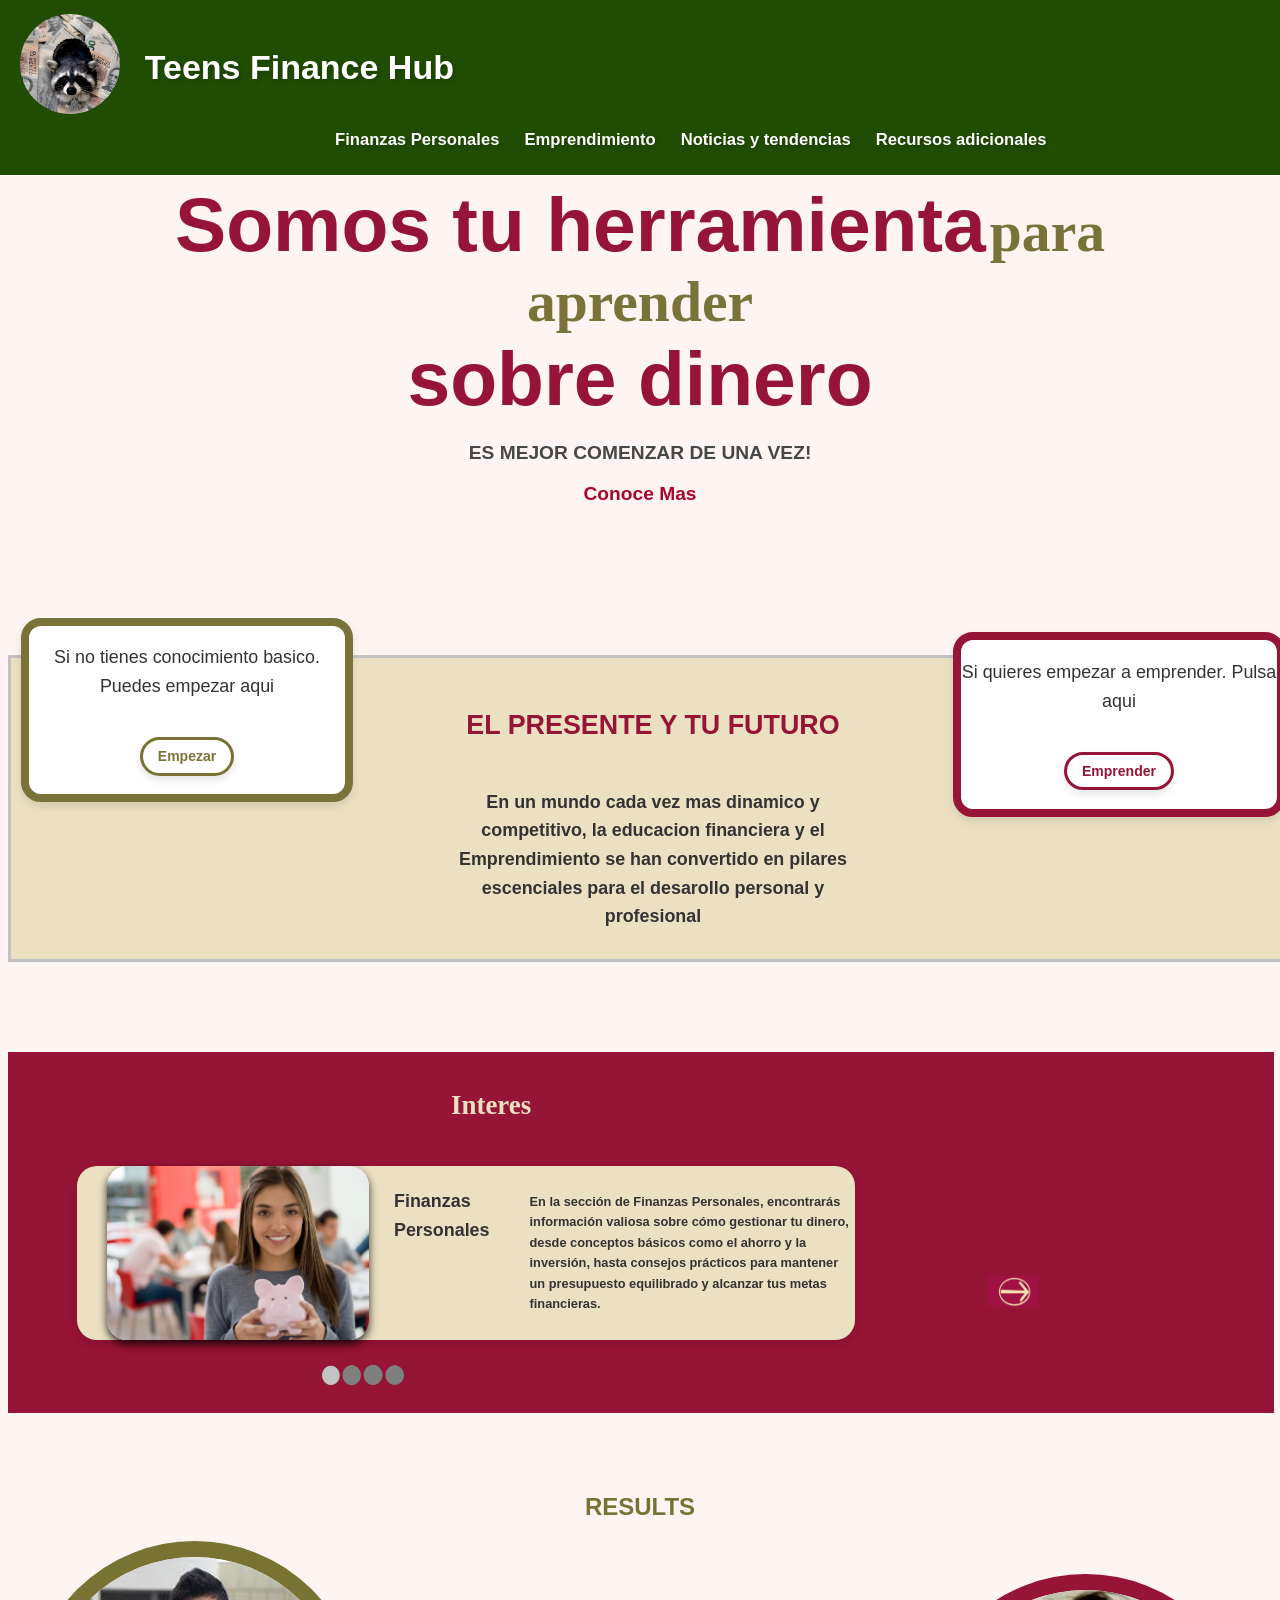
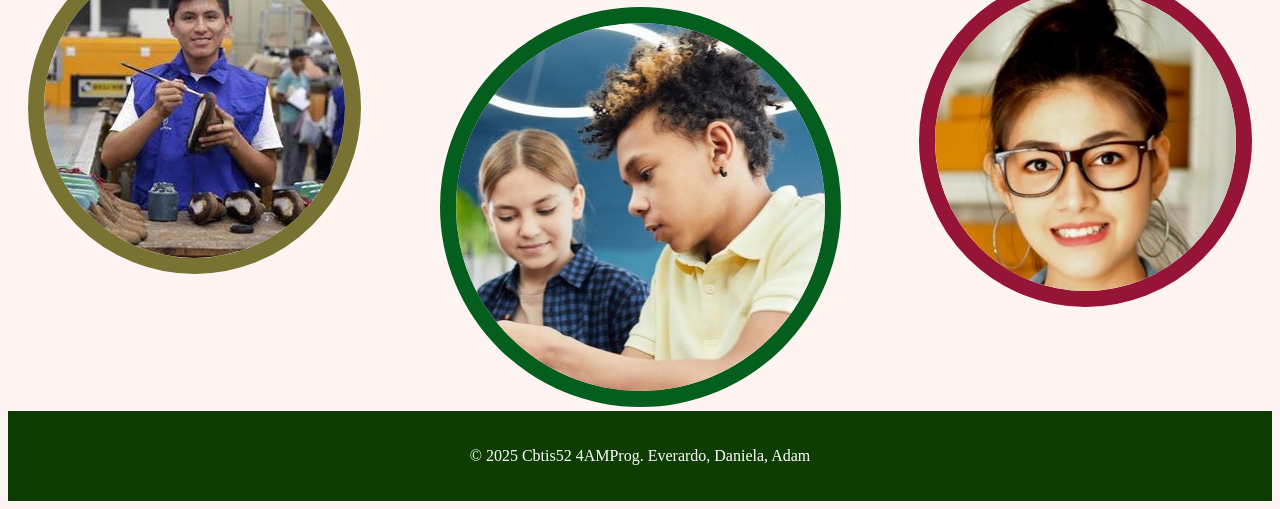
==== index.html @ 564512e9 "Otra mejora de diseñox3.2" ====
<!DOCTYPE html>
<html lang="en">
<head>
    <meta charset="UTF-8">
    <meta name="viewport" content="width=device-width, initial-scale=1.0">
    <title>EmprendeTuFuturo</title>
    <link rel="stylesheet" href="styles/styles1.css">
</head>
<body>
    <div class ="header-container">
        <img src="styles/images/logo2.webp" alt="">
        <h1>Teens Finance Hub
        </h1>
        <aside>
            <ul>
               <li class="hover-item1">Finanzas Personales
                    <div class="submenu1">
                        <ul>
                            <li><a href="personalFinances.html">Conceptos basicos</a></li>
                            <li>Consejos practicos</li>
                        </ul>
                    </div>
               </li>
               <li class="hover-item2">Emprendimiento
                    <div class="submenu2">
                        <ul>
                            <li>¿Qué es el emprendimiento?</li>
                            <li>¿Cómo emprender?</li>
                        </ul>
                    </div>
               </li>
               <li class="hover-item3">Noticias y tendencias
                    <div class="submenu3">
                        <ul>
                            <li>Noticias financieras</li>
                            <li>Tendencias de emprendimiento</li>
                        </ul>
                    </div>
               </li>
               <li class="hover-item4">Recursos adicionales
                    <div class="submenu4">
                        <ul>
                            <li>Cursos</li>
                            <li>Libros</li>
                        </ul>
                    </div>
               </li>
            </ul>
        </aside>
    </div>
    <section class = "welcome-message">
        <div class="welcome-text">
            <strong class="text1">Somos tu herramienta</strong>
            <strong class="text2">para aprender</strong> <br>
            <strong class="text3">sobre dinero</strong>
            <p class="text4">ES MEJOR COMENZAR DE UNA VEZ!</p>
            <p class="text5"> Conoce Mas</p>
        </div>
    </section>
    <section class="introduction">
            <section class="invitation">
                <p>Si no tienes conocimiento basico. Puedes empezar aqui</p>
                <h4><a href="personalFinances.html">Empezar</a></h4>
            </section>
            <section class="invitation2">
                <p>Si quieres empezar a emprender. Pulsa aqui</p>
                <h4><a href="emprendimiento.html">Emprender</a></h4>
            </section>
            <div class="introduction-question"><h2>EL PRESENTE Y TU FUTURO</h2>
            </div>
            <div class="introduction-text">
                <p>En un mundo cada vez mas dinamico y competitivo, la educacion financiera y el Emprendimiento se han convertido en pilares escenciales para el desarollo personal y profesional</p>
            </div>
    </section>
    <div class="Benefits">
        <h2>Interes</h2>
        <div class="Benefits-image">
            <img id="botton" src="styles/images/boton3.jpg" alt="">
        </div>
        <section class="Benefits1">
            <img id="image" src="styles/images/welcome1.webp" alt="">
            <h4>Finanzas Personales</h4>
            <p>En la sección de Finanzas Personales, encontrarás información valiosa sobre cómo gestionar tu dinero, desde conceptos básicos como el ahorro y la inversión, hasta consejos prácticos 
               para mantener un presupuesto equilibrado y alcanzar tus metas financieras.
            </p>
        </section>
        <div class="Benefits-image2">
            <img src="styles/images/indicador1.jpg" alt="">
        </div>
    </div>
    <div class="Results">
        <h2>RESULTS</h2>
        <div class="image1">
            <img src="styles/images/hombre.jpg" alt="Se uno de de ellos">
        </div>
        <div class="image2">
            <img src="styles/images/mujer.jpg" alt="">
        </div>
        <div class="image3">
            <img src="styles/images/background2.jpg" alt="">
        </div>
    </div>

    <footer>
        <p>&copy; 2025 Cbtis52 4AMProg. Everardo, Daniela, Adam</p>
    </footer>
    <script src="scripts/scripts1.js"></script>
</body>
</html>
---- styles/styles1.css ----
body {
    position: relative; /* Posición relativa para el pseudo-elemento */
    background-color: #fef5f2;
    margin-top: 80px; /*Añade un margen superior para el header no tape el contenido */
    top: 0;
    left: 0;
    z-index: 1000;
}


.header-container { /* Estilo del header */
    background-color: #204d03; /* Color de fondo */
    color: white; /* Color de la letra */
    width: 97%; /* Ancho del header */
    padding: 5px 20px 5px 20px; /* Espaciado del header */
    font-family: Arial, Helvetica, sans-serif; /* Tipo de letra*/
    font-weight: bold; /*Letra negrita*/
    text-shadow: 2px 2px 4px rgba(0, 0, 0, 0.2);
    font-size: 17px; /* Agrandar la letra un 2% del tamaño de la pantalla */
    position: fixed; /* Fija el header en la parte superior de la pantalla */
    top: 0;
    left: 0;
    z-index: 1000; /* Asegúrate de que esté por encima de otros elementos */
}

.header-container h1  {
    display: inline-block; /*Solo el texto sea interactivo*/
    text-align: center;
    padding: 20px;
}

.header-container img { /* Estilo de la imagen dentro del header */
    width: 100px; /* Ancho de la imagen */
    height: 100px; /* Alto de la imagen */
    margin: 0 0 -35px 0; /* Margen: superior, derecha, inferior, izquierda */
    border-radius: 50%; /* Bordes redondeados para hacer la imagen circular */
}

.header-container h1:hover {
        background-color: #0d3d00;
}

.header-container ul { /* Estilo de la lista del header */
    list-style-type: none; /* Quitar los puntos de la lista */
    display: flex; /* Mostrar los elementos en fila horizontal */
    justify-content: center; /* Centrar los elementos */
    gap: 25px; /* Espaciado entre los elementos */
    padding: 0; /* Quitar el padding */
    margin: 0 0 20px 100px; /* Quitar el margin */
    font-size: 1.3vw; /* Agrandar la letra del 1.4% de la pantalla*/
}

/* Estilo del submenu cuando no está visible */
.hover-item1 .submenu1, 
.hover-item2 .submenu2,
.hover-item3 .submenu3,
.hover-item4 .submenu4 {
    display: none; /* No mostrar el submenu */
    position: absolute; /* Posición absoluta */
    background-color: #0d3d00; /* Color de fondo */
    border: 1px solid #333; /* Borde */
    padding: 10px; /* Espaciado interno */
    z-index: 1000; /* Asegúrate de que esté por encima de otros elementos */
}

/* Estilo del submenu cuando se hace hover */
.hover-item1:hover .submenu1,
.hover-item2:hover .submenu2,
.hover-item3:hover .submenu3,
.hover-item4:hover .submenu4 {
    display: block; /* Mostrar el submenu */
}

/* Estilo de la lista dentro del submenu */
.hover-item1 .submenu1 ul,
.hover-item2 .submenu2 ul,
.hover-item3 .submenu3 ul,
.hover-item4 .submenu4 ul {
    list-style: none; /* Quitar los puntos de la lista */
    padding: 0; /* Quitar el padding */
    margin: 0; /* Quitar el margin */
}

/* Estilo de los elementos de la lista dentro del submenu */
.hover-item1 .submenu1 ul li,
.hover-item2 .submenu2 ul li,
.hover-item3 .submenu3 ul li,
.hover-item4 .submenu4 ul li {
    display: block; /* Mostrar los elementos en bloque */
    padding: 5px; /* Espaciado interno */
    line-height: 1.5;
    text-align: left;
}

.header-container ul li:hover,
.hover-item1 .submenu1 ul li:hover,
.hover-item2 .submenu2 ul li:hover,
.hover-item3 .submenu3 ul li:hover,
.hover-item4 .submenu4 ul li:hover {
    background-color: #045f1f; /* Cambiar el color de fondo al hacer hover */
}

.submenu1 ul li a {
    text-decoration: none;
    color: inherit;
}

.welcome-message {/* Estilo del mensaje de bienvenida */
    display: flex; /* Usar flexbox para el diseño */
    align-items: center; /* Alinear los elementos al centro verticalmente */
}

.welcome-text {
    flex: 1;
    color: #121314; /* Color de letra más suave */
    padding: 10px; /* Espaciado interno */
    margin: 90px 45px 30px 45px; /* Espaciado externo, centrado horizontalmente */
    text-align: center; /* Alinear el texto a la izquierda */
    animation: scaleText 4.5s ease-out;
}

.welcome-text .text1,
.welcome-text .text3 {
    font-size: 6vw; /* Tamaño de la fuente */
    font-weight: 800; /* Grosor de la fuente */
    font-family: 'Montserrat', sans-serif; /* Tipo de letra */
    color: #961435; /* Color del texto */
    animation: scaleText 2.5s ease-out; /* Animación de escalado */
}

.welcome-text .text4,
.welcome-text .text5 {
    font-size: 1.5vw; /* Tamaño de la fuente */
    color: rgb(71, 71, 71); /* Color del texto */
    font-weight: bold; /* Grosor de la fuente */
    font-family: 'Lato', sans-serif; /* Tipo de letra */
    animation: scaleText 1s ease-out; /* Animación de escalado */
}

.welcome-text .text5 {
    color: #a7062e; /* Color del texto */
    animation: moverTexto 2s infinite ease-in-out; /* Animación de movimiento */
}

@keyframes moverTexto {
    0% {
        transform: translateY(0); /* Posición inicial */
    }
    50% {
        transform: translateY(10px); /* Posición intermedia */
    }
    100% {
        transform: translateY(0); /* Posición final */
    }
}

@keyframes scaleText {
    from {
        transform: scale(1.2); /* Escala inicial */
        opacity: 0; /* Opacidad inicial */
    }
    to {
        transform: scale(1); /* Escala final */
        opacity: 1; /* Opacidad final */
    }
}

.welcome-text .text2 {
    font-size: 4.5vw; /* Tamaño de la fuente */
    color: #797339; /* Color del texto */
    animation: scaleText 2.5s ease-out; /* Animación de escalado */
}

.introduction { /* Estilo de la introducción */
    display: flex; /* Usar flexbox para el diseño */
    flex-direction: column; /* Alinear los elementos en columna */
    align-items: center; /* Alinear los elementos al centro horizontalmente */
    background-color: #ebe0c2; /* Color del fondo */
    padding: 10px; /* Espaciado interno */
    margin: 90px auto 60px auto; /* Espaciado externo, centrado horizontalmente */
    width: 100%; /* Ancho del contenedor */;
    color: #333333; /* Color de letra*/
    line-height: 1.6; /* Altura de línea para mejor legibilidad */
    font-size: 1.4vw; /* Agrandar la letra del 1.4% de la pantalla*/
    border: 3px solid #c2c2c2; /* Borde */
}

.introduction h2 { /* Estilo del título de la introducción */
    color: #961435; /* Color del texto */
    font-weight: 800; /* Grosor de la fuente */
    font-family: 'Montserrat', sans-serif; /* Tipo de letra */
}

.introduction .introduction-text { /* Estilo del texto de introducción */
    font-weight: bold; /* Grosor de la fuente */
    font-family: 'Lato', sans-serif; /* Tipo de letra */
}

.introduction-question { /* Estilo de la pregunta de introducción */
    order: 1; /* Ordenar este elemento primero */
    width: 35%; /* Ancho reducido para centrar el texto */
    text-align: center; /* Centrar el texto */
    margin-top: -15px;
}

.introduction-text { /* Estilo del texto de introducción */
    order: 2; /* Ordenar este elemento segundo */
    width: 35%; /* Ancho reducido para centrar el texto */
    text-align: center; /* Centrar el texto */
}

.introduction-text p:first-of-type { /* Estilo del primer párrafo del texto introductorio */
    font-weight: bold; /* Letra más gruesa */
}

.introduction .invitation, .introduction .invitation2 {
    background-color: white;
    width: 25%; /* Ancho reducido para centrar el texto */
    text-align: center; /* Centrar el texto */
    margin: 20px 0 -190px; /* Espaciado: superior, derecha, inferior */
    padding-right: -10px;
    border-radius: 20px;
    font-family: 'Lato', sans-serif;
    box-shadow: 0 4px 8px rgba(0, 0, 0, 0.1); /* Sombra alrededor del borde */
}

.introduction .invitation {
    align-self: flex-start; /* Alinear a la izquierda */
    margin-right: auto; /* Alinear a la izquierda */
    border: 8px solid #797339;
}

.introduction .invitation2 {
    align-self: flex-end; /* Alinear a la derecha */
    margin-left: auto; /* Alinear a la derecha */
    border: 8px solid #961435;
}

@keyframes elevar {
    0% {
        transform: translateY(0px);
        opacity: 0;
    }
    50% {
        transform: translate(-30px);
        opacity: 1;
    }
    100% {
        transform: translate(-60px);
    }
    
}

.elevado {
    animation: elevar 5.5s ease-in-out 0.5s forwards;
}

.introduction .invitation h4, .introduction .invitation2 h4 {
    border: 3px solid #797333; /* Borde de 3px con color */
    font-size: 14px; /* Tamaño de la fuente */
    padding: 5px 15px; /* Espaciado interno: vertical, horizontal */
    width: auto; /* Ancho automático */
    display: inline-block; /* Mostrar en línea y permitir tamaño */
    cursor: pointer; /* Cambiar el cursor al pasar sobre el elemento */
    color: #797339; /* Color del texto */
    border-radius: 20px; /* Bordes redondeados */
    box-shadow: 0 4px 8px rgba(0, 0, 0, 0.1); /* Sombra alrededor del borde */
}

.introduction .invitation2 h4 {
    color: #961435; /* Color distinto para .invitation2 h4 */
    border: 3px solid #961435; /* Borde de 3px con color */
}

.introduction .invitation h4:hover, .introduction .invitation2 h4:hover {
    transform: scale(1.3); /* Escalar el elemento al pasar sobre él */
    background-color: #797333; /* Cambiar el color de fondo al pasar sobre el elemento */
    color: white; /* Cambiar el color del texto al pasar sobre el elemento */
}

.introduction .invitation2 h4:hover {
    background-color: #961435; /* Cambiar el color de fondo al pasar sobre el elemento */
}

.invitation a, .invitation2 a { /*Estilos para el enlace hacia la seccion emprendimiento del boton 2*/
    text-decoration: none; /*Quitar el subrayado*/
    color: inherit; /*Conservar su color*/
}

.Benefits { /* Estilo de los beneficios */
    display: flex; /* Usar flexbox para el diseño */
    align-items: center; /* Alinear los elementos al centro horizontalmente */
    flex-direction: column;
    background-color: #961435; /* Color del fondo */
    padding: 10px; /* Espaciado interno */
    margin: 90px 45px 60px 0; /* Espaciado externo, centrado horizontalmente */
    width: 98.6%; /* Ancho del contenedor */
    color: #ebe0c2; /* Color de letra */
    line-height: 1.6; /* Altura de línea para mejor legibilidad */
    font-size: 1.4vw; /* Agrandar la letra del 1.4% de la pantalla */
}

.Benefits .Benefits1 {
    flex: 3;
    background-color: #ebe0c2; /* Color de fondo */
    color: #333; /* Color de la letra */
    width: 60%; /* Ancho del contenedor */
    height: 10%;
    border-radius: 20px; /* Bordes redondeados */
    margin-left: 250px;
    box-shadow: 0 4px 8px rgba(0, 0, 0, 0.1); /* Sombra alrededor del borde */
    font-family: 'Montserrat', sans-serif; /* Tipo de letra */
    font-weight: bold; /* Letra en negrita */
    display: flex; /* Usar flexbox para el diseño */
    align-items: center; /* Alinear los elementos al centro verticalmente */
    padding-left: 30px; /* Ajustar espacio a la izquierda para la imagen */
    margin-right: 600px; /* Eliminar margen negativo */
}

.Benefits .Benefits1 h4 {
    margin-top: -50px;
}

.Benefits .Benefits1 p {
    font-size: 1vw; /* Tamaño de la fuente más pequeño */
    margin-left: 40px; /*Margen izquierdo de 40px*/
}

.Benefits .Benefits1 img { /* Estilos para la imagen a la izquierda*/
    width: 35%; /*Ancho de 35%*/
    height: auto; /*altura atomatica*/
    margin-left: auto; /* Empujar la imagen a la derecha */
    margin-right: 25px; /* Ajustar margen para posicionar la imagen */
    border: 50px #797339; /* Borde de color*/
    border-radius: 20px; /*Bordes redondeados*/
    box-shadow: 0 4px 8px rgba(0, 0, 0, 0.8); /* Sombra alrededor del borde */
}

.Benefits h2 { /* Estilo del título de los beneficios */
    flex: 1; /*Primer elemento*/
    text-align: center; /* Centrar el texto */
    font-family: 'Playfair Display', serif; /* Fuente legible */
    margin-bottom: 10px; /*Margen inferior de 10px*/
    margin-right: 300px;/*Margen derecho de 300px*/
}

.Benefits-image img { /*Estilos para el boton*/
    flex: 2; /*Segundo elemento*/
    width: 4%; /*Ancho de 4%*/
    height: auto; /*altura automatica*/
    margin-left: 970px; /*Margen izquierdo de 970px*/
    margin-bottom: -150px; /*Margen inferior de -150px*/
}

.Benefits-image img:hover { /*Estilos del boton cuando se hace hover*/
    cursor: pointer; /*Estilo del cursor*/
    transform: scale(1.4); /*Escala de 1.4*/
}

.Benefits-image2 img { /*Estilos del indicador de pagina*/
    flex: 4; /*Cuarto elemento*/
    width: 7%; /*Ancho de 7%*/
    height: auto; /*Altura automatica*/
    margin-left: 300px; /*Margen izquierdo de 300px*/
    margin-top: 20px; /*Margen superior de 20px*/
}

.Results { /*Estilos para la clase resultados*/
    display: flex; /*Usar flexbox*/
    text-align: center; /*Alinear al centro*/
    flex-direction: column; /*Elementos en columna*/
}

.Results h2 { 
    flex: 1; /*Primer elemento*/
    color: #797333; /*Color de la tetra*/
    font-family: 'Montserrat', sans-serif; /* Tipo de letra */
    font-weight: bold;
}

.Results img { /*Estilos generales para las imagenes*/
    margin: 0 20px; /*Margenes de 20px a derecha e izquierda*/
    border-radius: 50%; /*Bordes redondos*/
}

.Results .image1 img { /*Imagen1 como segundo elemento y alinearla a la izquierda*/
    float: 2;
    float: left;
    border: 16px solid #797333;
}

.Results .image2 img { /*imagen2 como tercer elemento y alinearla a la derecha*/
    flex: 3;
    float: right;
    margin-top: -300px; /*Margen -300px para ajustarla*/
    border: 16px solid #961435;
}

.Results .image3 img { 
    margin-top: -300px; /*margen top de -300px para ajustarla*/
    border: 16px solid #045f1f;
}

footer { /* Estilo del footer */
    background-color: #0d3d00; /* Color de fondo */
    color: #fff; /* Color de la letra */
    padding: 20px 0; /* Espaciado */
    text-align: center; /* Centrar el texto */
}
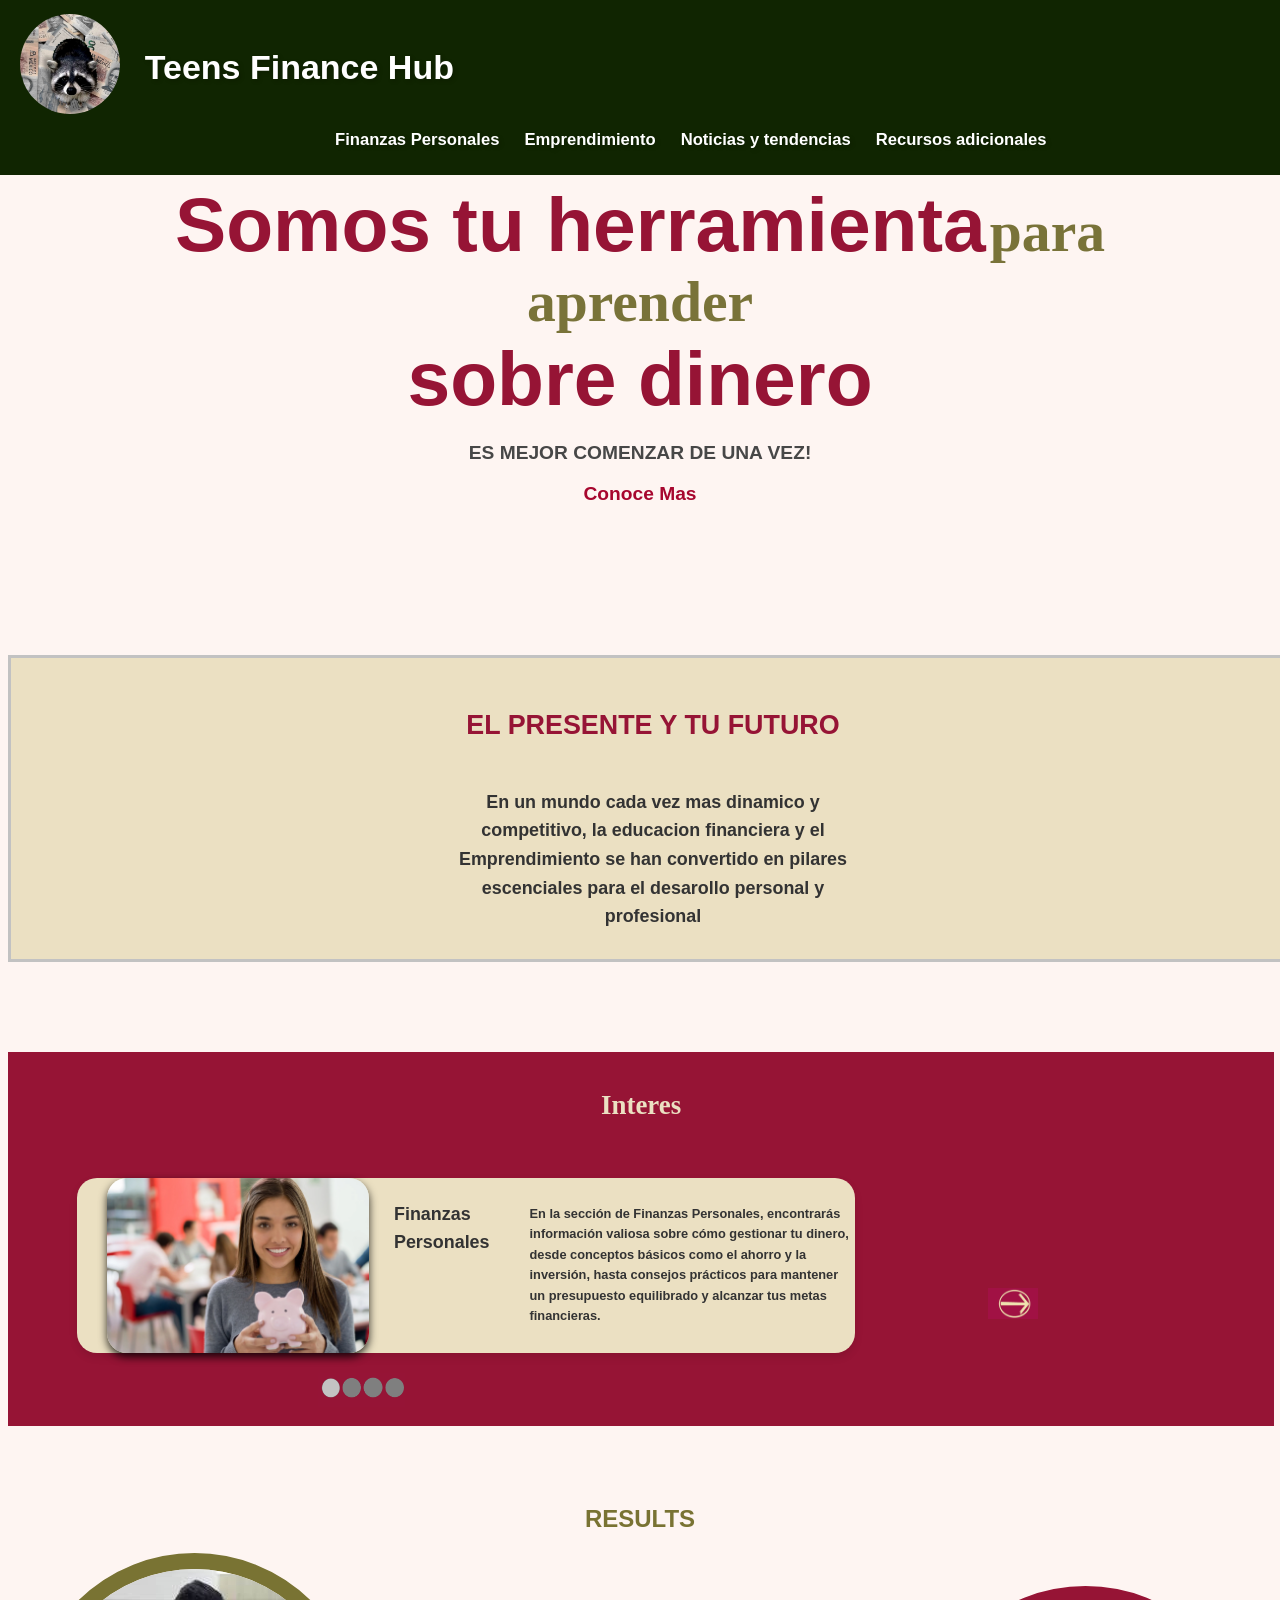
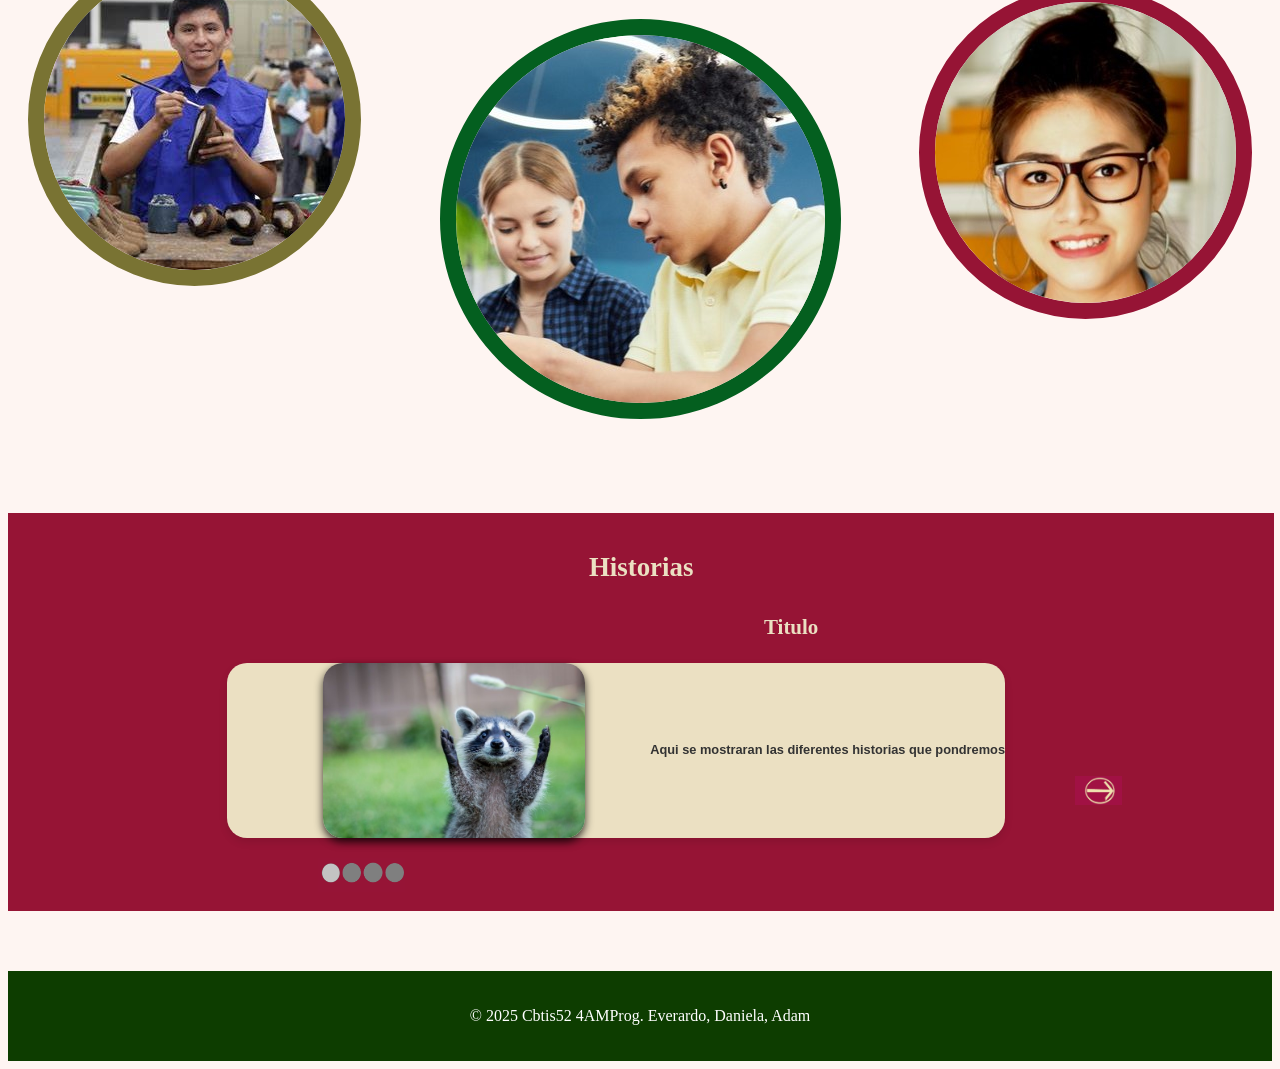
==== commit c371a7b7: "Otra mejora de diseñox3.3" ====
--- a/index.html
+++ b/index.html
@@ -9,9 +9,8 @@
 <body>
     <div class ="header-container">
         <img src="styles/images/logo2.webp" alt="">
-        <h1>Teens Finance Hub
-        </h1>
-        <aside>
+        <h1>Teens Finance Hub</h1>
+        <aside class="sections">
             <ul>
                <li class="hover-item1">Finanzas Personales
                     <div class="submenu1">
@@ -100,6 +99,20 @@
             <img src="styles/images/background2.jpg" alt="">
         </div>
     </div>
+    <div class="stories">
+        <h2>Historias</h2>
+        <h3>Titulo</h3>
+        <div class="storiesBotton">
+            <img src="styles/images/boton3.jpg" alt="">
+        </div>
+        <section class="stories1">
+            <img src="styles/images/prueba.jpg" alt="">
+            <p>Aqui se mostraran las diferentes historias que pondremos</p>
+        </section>
+        <div class="storiesIndicador">
+            <img src="styles/images/indicador1.jpg" alt="">
+        </div>
+    </div>
 
     <footer>
         <p>&copy; 2025 Cbtis52 4AMProg. Everardo, Daniela, Adam</p>
--- a/styles/styles1.css
+++ b/styles/styles1.css
@@ -7,9 +7,8 @@
     z-index: 1000;
 }
 
-
 .header-container { /* Estilo del header */
-    background-color: #204d03; /* Color de fondo */
+    background-color: #102501; /* Color de fondo */
     color: white; /* Color de la letra */
     width: 97%; /* Ancho del header */
     padding: 5px 20px 5px 20px; /* Espaciado del header */
@@ -224,6 +223,17 @@
     box-shadow: 0 4px 8px rgba(0, 0, 0, 0.1); /* Sombra alrededor del borde */
 }
 
+.invitation, .invitation2 {
+    transform: translateY(50px); /* Comienza desplazado hacia abajo */
+    opacity: 0; /* Inicialmente invisible */
+    transition: transform 1s ease, opacity 1s ease; 
+}
+
+.invitation.visible, .invitation2.visible {
+    transform: translateY(0); /* Regresa a su posición original */
+    opacity: 1; /* Se vuelve visible */
+}
+
 .introduction .invitation {
     align-self: flex-start; /* Alinear a la izquierda */
     margin-right: auto; /* Alinear a la izquierda */
@@ -234,25 +244,6 @@
     align-self: flex-end; /* Alinear a la derecha */
     margin-left: auto; /* Alinear a la derecha */
     border: 8px solid #961435;
-}
-
-@keyframes elevar {
-    0% {
-        transform: translateY(0px);
-        opacity: 0;
-    }
-    50% {
-        transform: translate(-30px);
-        opacity: 1;
-    }
-    100% {
-        transform: translate(-60px);
-    }
-    
-}
-
-.elevado {
-    animation: elevar 5.5s ease-in-out 0.5s forwards;
 }
 
 .introduction .invitation h4, .introduction .invitation2 h4 {
@@ -287,6 +278,7 @@
     color: inherit; /*Conservar su color*/
 }
 
+.stories,
 .Benefits { /* Estilo de los beneficios */
     display: flex; /* Usar flexbox para el diseño */
     align-items: center; /* Alinear los elementos al centro horizontalmente */
@@ -300,6 +292,7 @@
     font-size: 1.4vw; /* Agrandar la letra del 1.4% de la pantalla */
 }
 
+.stories .stories1,
 .Benefits .Benefits1 {
     flex: 3;
     background-color: #ebe0c2; /* Color de fondo */
@@ -321,11 +314,13 @@
     margin-top: -50px;
 }
 
+.stories .stories1 p,
 .Benefits .Benefits1 p {
     font-size: 1vw; /* Tamaño de la fuente más pequeño */
     margin-left: 40px; /*Margen izquierdo de 40px*/
 }
 
+.stories .stories1 img,
 .Benefits .Benefits1 img { /* Estilos para la imagen a la izquierda*/
     width: 35%; /*Ancho de 35%*/
     height: auto; /*altura atomatica*/
@@ -336,6 +331,7 @@
     box-shadow: 0 4px 8px rgba(0, 0, 0, 0.8); /* Sombra alrededor del borde */
 }
 
+.stories h2
 .Benefits h2 { /* Estilo del título de los beneficios */
     flex: 1; /*Primer elemento*/
     text-align: center; /* Centrar el texto */
@@ -344,6 +340,7 @@
     margin-right: 300px;/*Margen derecho de 300px*/
 }
 
+.storiesBotton img,
 .Benefits-image img { /*Estilos para el boton*/
     flex: 2; /*Segundo elemento*/
     width: 4%; /*Ancho de 4%*/
@@ -352,11 +349,13 @@
     margin-bottom: -150px; /*Margen inferior de -150px*/
 }
 
+.storiesBotton img:hover,
 .Benefits-image img:hover { /*Estilos del boton cuando se hace hover*/
     cursor: pointer; /*Estilo del cursor*/
     transform: scale(1.4); /*Escala de 1.4*/
 }
 
+.storiesIndicador img,
 .Benefits-image2 img { /*Estilos del indicador de pagina*/
     flex: 4; /*Cuarto elemento*/
     width: 7%; /*Ancho de 7%*/
@@ -401,6 +400,18 @@
     border: 16px solid #045f1f;
 }
 
+.stories .stories1 { /*Estilos extras para stories1*/
+    margin-right: 300px; /*Margen derecho de 300px para acomodar mejor */
+}
+
+.storiesBotton { /*Estilos extras para .storiesBotton*/
+    padding-left: 7%; /*Margen interior de 3% para acomodarlo mejor*/
+}
+
+.stories h3 { /*ERstilos extras de h3*/
+    margin: 0 -300px -10px 0; /*Margen 0 -300px -10px 0 para acomodarlo mejor*/
+}
+
 footer { /* Estilo del footer */
     background-color: #0d3d00; /* Color de fondo */
     color: #fff; /* Color de la letra */
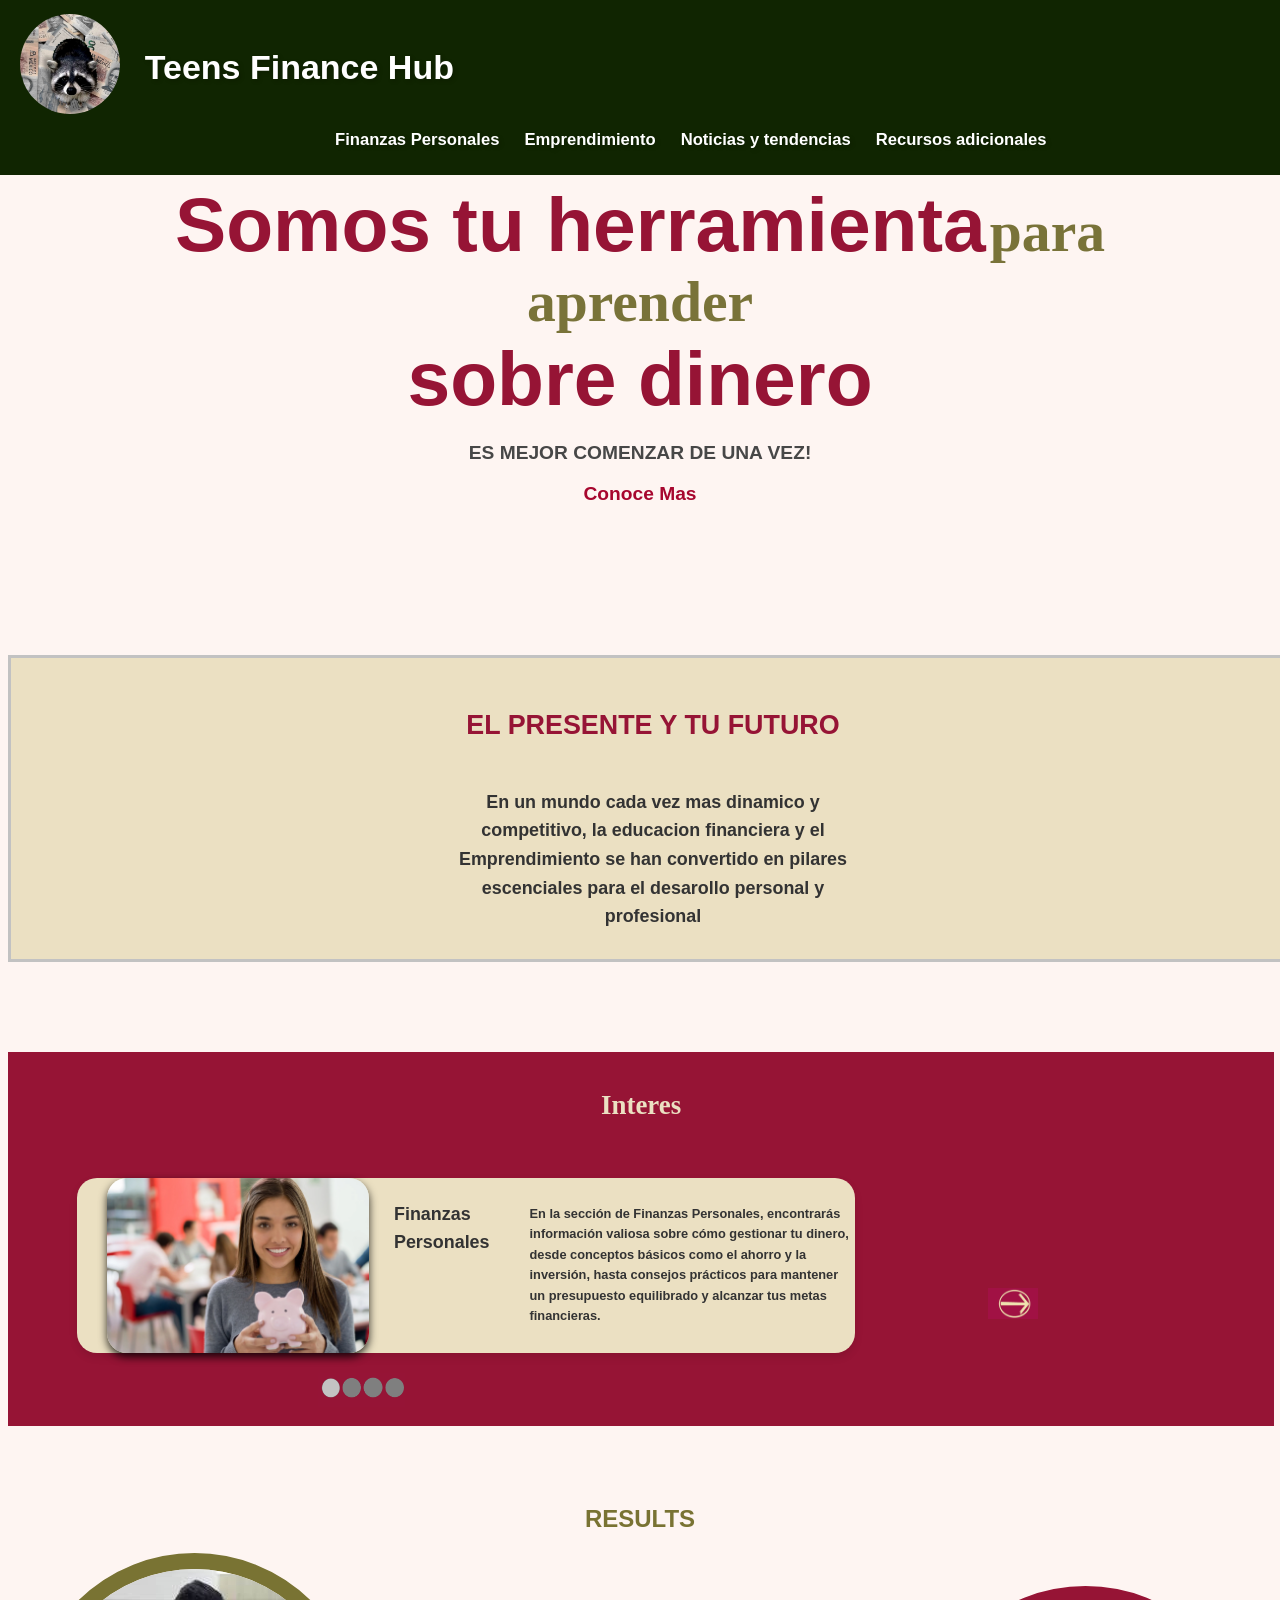
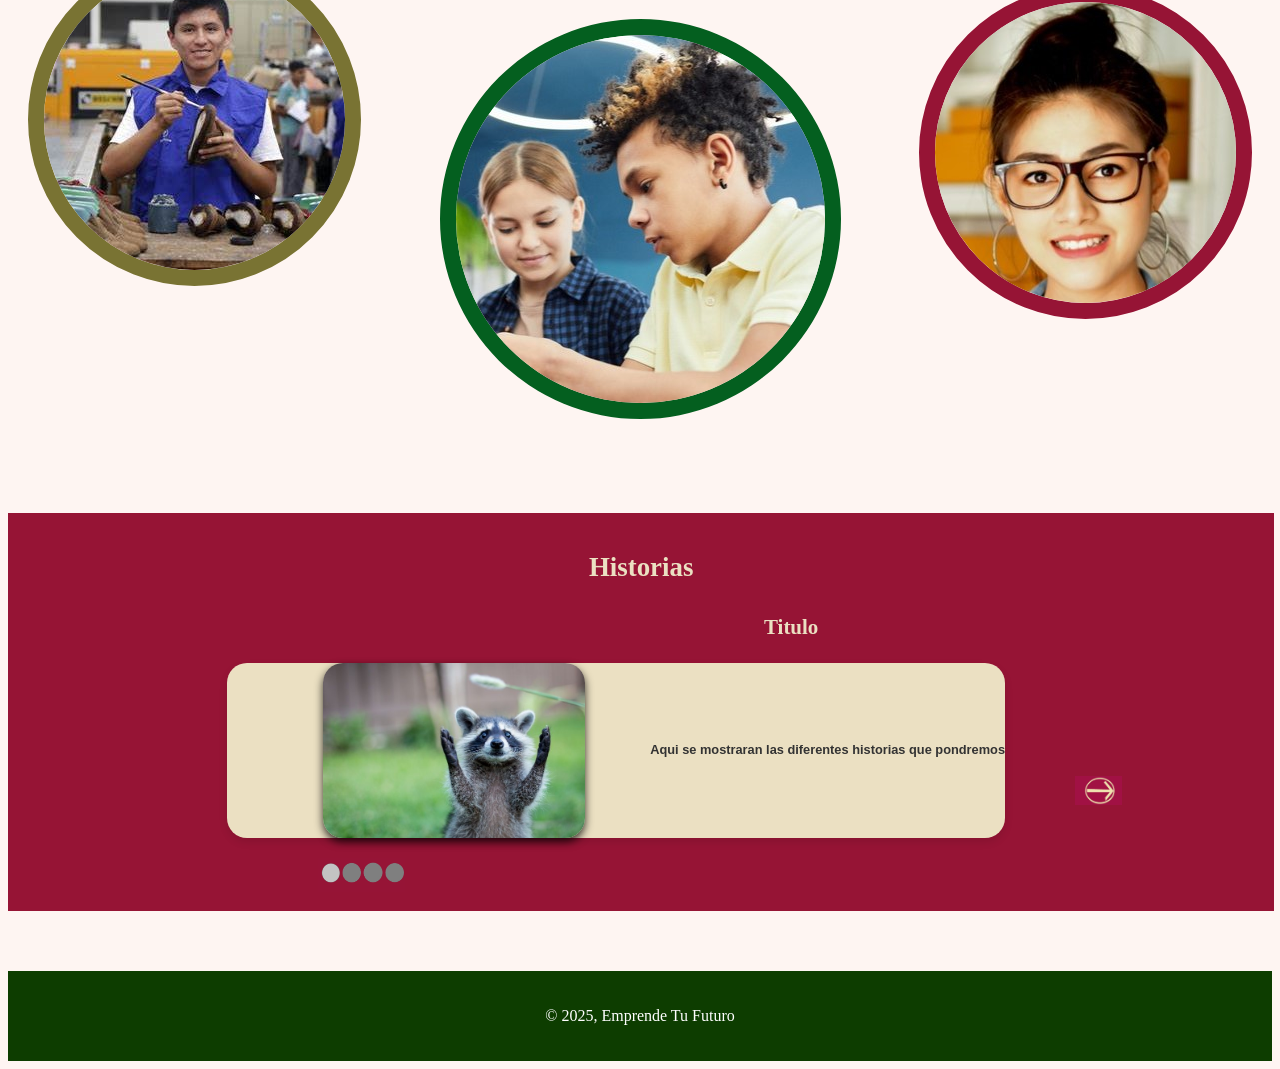
==== commit 2411a27b: "Co-authored-by: Daniela04318 <Daniela04318@users.noreply.github.com> Co-authored-by: Gabriel Cuevas " ====
--- a/index.html
+++ b/index.html
@@ -9,13 +9,13 @@
 <body>
     <div class ="header-container">
         <img src="styles/images/logo2.webp" alt="">
-        <h1>Teens Finance Hub</h1>
+        <h1><a href="index.html">Teens Finance Hub</a></h1>
         <aside class="sections">
             <ul>
                <li class="hover-item1">Finanzas Personales
                     <div class="submenu1">
                         <ul>
-                            <li><a href="personalFinances.html">Conceptos basicos</a></li>
+                            <li><a href="Finanzas.html">Conceptos basicos</a></li>
                             <li>Consejos practicos</li>
                         </ul>
                     </div>
@@ -23,7 +23,7 @@
                <li class="hover-item2">Emprendimiento
                     <div class="submenu2">
                         <ul>
-                            <li>¿Qué es el emprendimiento?</li>
+                            <li><a href="emprendimiento.html">¿Qué es el emprendimiento?</a></li>
                             <li>¿Cómo emprender?</li>
                         </ul>
                     </div>
@@ -31,7 +31,7 @@
                <li class="hover-item3">Noticias y tendencias
                     <div class="submenu3">
                         <ul>
-                            <li>Noticias financieras</li>
+                            <li><a href="noticias.html">Noticias financieras</a></li>
                             <li>Tendencias de emprendimiento</li>
                         </ul>
                     </div>
@@ -115,7 +115,7 @@
     </div>
 
     <footer>
-        <p>&copy; 2025 Cbtis52 4AMProg. Everardo, Daniela, Adam</p>
+        <p>&copy; 2025, Emprende Tu Futuro</p>
     </footer>
     <script src="scripts/scripts1.js"></script>
 </body>
--- a/styles/styles1.css
+++ b/styles/styles1.css
@@ -27,6 +27,12 @@
     text-align: center;
     padding: 20px;
 }
+/* styles.css */
+
+/* ======= Estilo para resaltar coincidencias en la búsqueda ======= */
+.highlight {
+    background-color: yellow; /* Establece un fondo amarillo para resaltar el texto */
+}
 
 .header-container img { /* Estilo de la imagen dentro del header */
     width: 100px; /* Ancho de la imagen */
@@ -99,9 +105,12 @@
     background-color: #045f1f; /* Cambiar el color de fondo al hacer hover */
 }
 
+.header-container h1 a,
+.submenu3 ul li a,
+.submenu2 ul li a,
 .submenu1 ul li a {
-    text-decoration: none;
-    color: inherit;
+    text-decoration: none; /*quitar el subrayado*/
+    color: inherit; /*color de letra inherente*/
 }
 
 .welcome-message {/* Estilo del mensaje de bienvenida */
@@ -278,18 +287,24 @@
     color: inherit; /*Conservar su color*/
 }
 
+.Emprendimiento,
+.Finanzas,
 .stories,
 .Benefits { /* Estilo de los beneficios */
     display: flex; /* Usar flexbox para el diseño */
     align-items: center; /* Alinear los elementos al centro horizontalmente */
     flex-direction: column;
-    background-color: #961435; /* Color del fondo */
     padding: 10px; /* Espaciado interno */
     margin: 90px 45px 60px 0; /* Espaciado externo, centrado horizontalmente */
     width: 98.6%; /* Ancho del contenedor */
     color: #ebe0c2; /* Color de letra */
     line-height: 1.6; /* Altura de línea para mejor legibilidad */
     font-size: 1.4vw; /* Agrandar la letra del 1.4% de la pantalla */
+}
+
+.stories,
+.Benefits {
+    background-color: #961435; /* Color del fondo */
 }
 
 .stories .stories1,
@@ -412,6 +427,43 @@
     margin: 0 -300px -10px 0; /*Margen 0 -300px -10px 0 para acomodarlo mejor*/
 }
 
+.Emprendimiento,
+.Finanzas { /*Estilos para la clase finanzas*/
+    margin-top: 180px; /*Margen superior para que este debaje del header-container*/
+    background-image: url('images/santuario.jpg'); /*imagen de fondo del elemento*/
+    background-size: cover; /*que la imagen cubra todo*/
+    background-repeat: no-repeat; /*La imagen no debe repetirse*/
+    background-position: center; /*centrar la imagen*/
+    position: relative;
+    min-height: 400px;
+    display: flex;
+    flex-direction: column;
+    justify-content: flex-start;
+    align-items: flex-start;
+    padding: 24px;
+}
+
+.Emprendimiento::before,
+.Finanzas::before { /*crea un pseudocodigo para el opacado*/
+    content: '';
+    position: absolute;/*Posicion en todo el elemento*/
+    top: 0;/*coloca en la parte superior del contenedor*/
+    left: 0;/*coloca en la parte izquierda del contenedor*/
+    width: 100%;/*establece el ancho del contenedor*/
+    height: 100%;/*establece la altura del contenedor*/
+    background-color: rgba(168, 16, 16, 0.5); /* Establece un color de fondo rojo con un 50% de opacidad, permitiendo que el fondo del contenedor sea visible a través de él.*/
+    z-index: 1;/*asegura estar encima de otro elemento*/
+}
+
+.Emprendimiento h2,
+.Finanzas h2 {
+    position: relative; /*Posicion relativa*/
+    z-index: 2;/*asegura que este encima de to  s los demas elementos*/
+    text-align: left; /* Altura de línea para mejor legibilidad */ 
+    line-height: 1.6%; /* Agrandar la letra del 1.4% de la pantalla */
+    font-size: 8vw;
+}
+
 footer { /* Estilo del footer */
     background-color: #0d3d00; /* Color de fondo */
     color: #fff; /* Color de la letra */
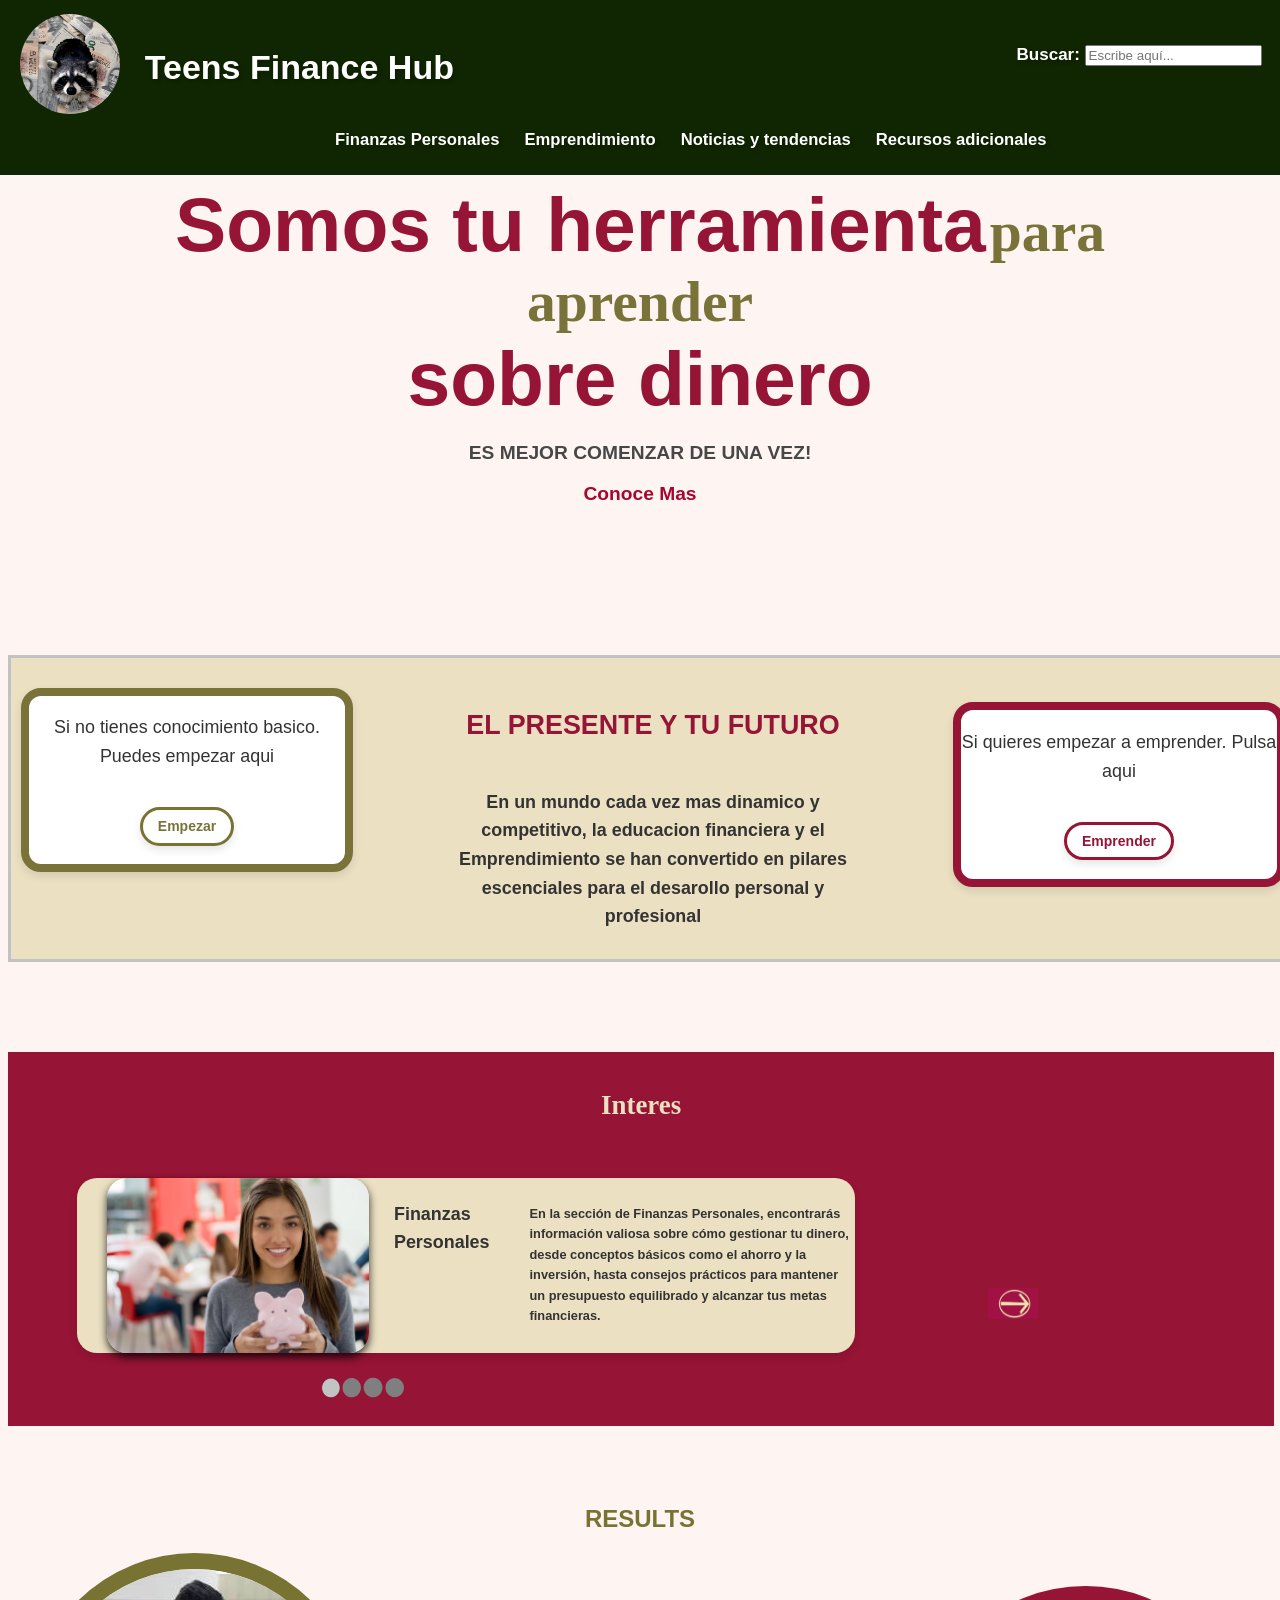
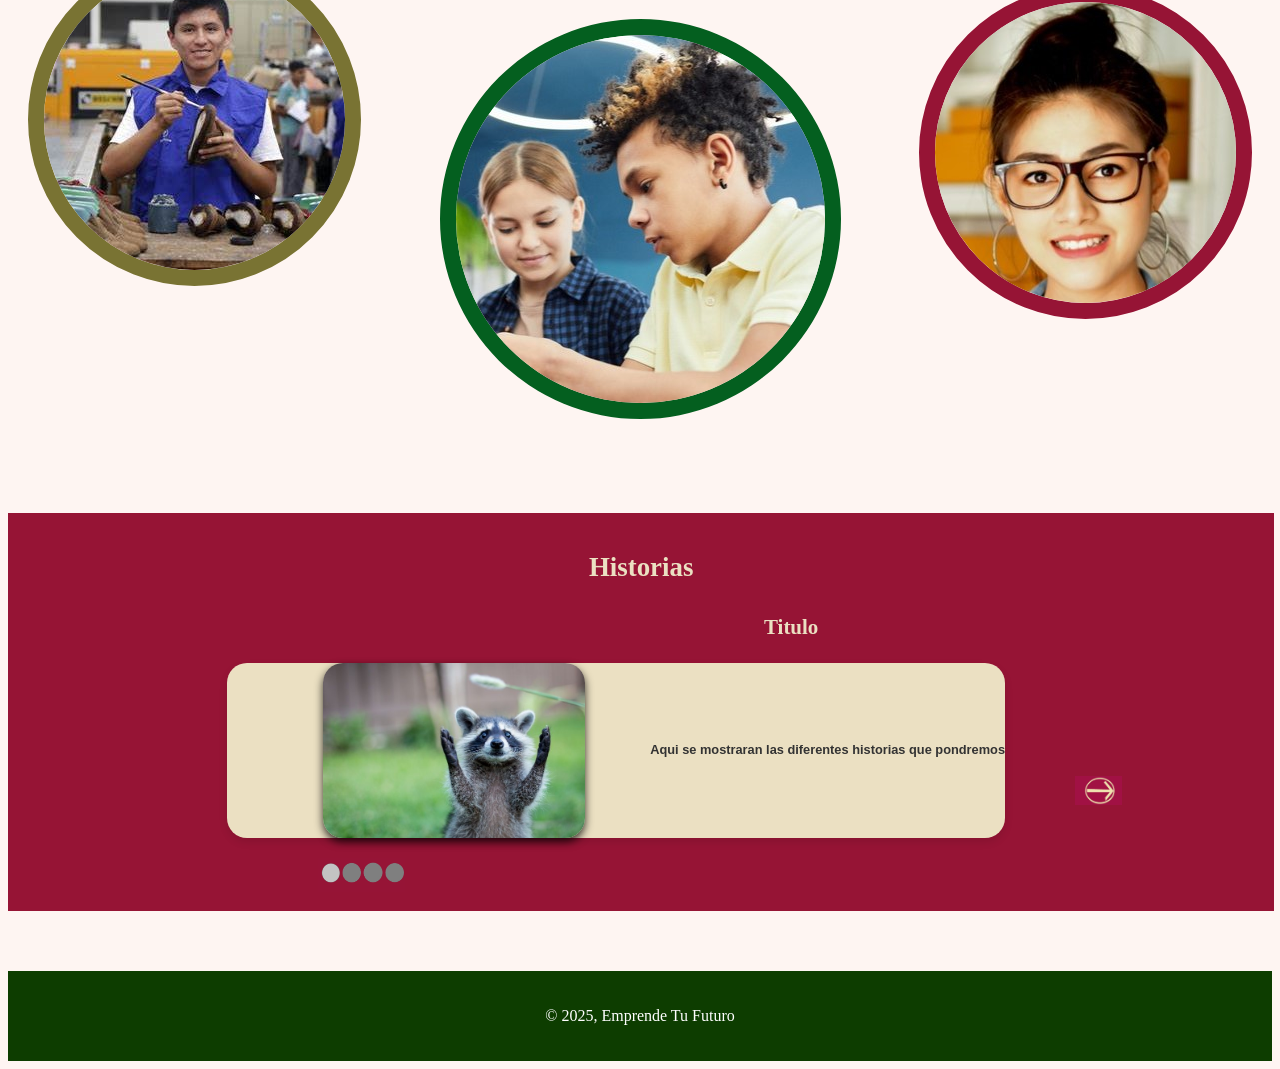
==== commit 45914382: "Co-authored-by: Daniela04318 <Daniela04318@users.noreply.github.com> Co-authored-by: Gabriel Cuevas " ====
--- a/index.html
+++ b/index.html
@@ -10,6 +10,10 @@
     <div class ="header-container">
         <img src="styles/images/logo2.webp" alt="">
         <h1><a href="index.html">Teens Finance Hub</a></h1>
+        <div class="searcher">
+            <label for="search">Buscar: </label>
+            <input type="text" id="search" placeholder="Escribe aquí...">
+        </div>
         <aside class="sections">
             <ul>
                <li class="hover-item1">Finanzas Personales
--- a/styles/styles1.css
+++ b/styles/styles1.css
@@ -32,6 +32,11 @@
 /* ======= Estilo para resaltar coincidencias en la búsqueda ======= */
 .highlight {
     background-color: yellow; /* Establece un fondo amarillo para resaltar el texto */
+}
+
+.header-container .searcher {
+    float: right;
+    margin-top: 40px;
 }
 
 .header-container img { /* Estilo de la imagen dentro del header */
@@ -435,7 +440,7 @@
     background-repeat: no-repeat; /*La imagen no debe repetirse*/
     background-position: center; /*centrar la imagen*/
     position: relative;
-    min-height: 400px;
+    min-height: 200px;
     display: flex;
     flex-direction: column;
     justify-content: flex-start;
@@ -460,8 +465,26 @@
     position: relative; /*Posicion relativa*/
     z-index: 2;/*asegura que este encima de to  s los demas elementos*/
     text-align: left; /* Altura de línea para mejor legibilidad */ 
-    line-height: 1.6%; /* Agrandar la letra del 1.4% de la pantalla */
-    font-size: 8vw;
+    line-height: 1.4%; /* Agrandar la letra del 1.4% de la pantalla */
+    font-size: 3vw; /*Tamaño de la letra*/
+    font-family:'Montserrat', sans-serif; /*tipo de letra*/
+}
+
+.Emprendimiento img,
+.Finanzas img {
+    position: relative;
+    z-index: 3;
+    display: block;
+    margin: 0 auto;
+    margin-top: -100px;
+}
+
+.Finanzas h1,
+.Emprendimiento h1{
+    font-size: 7vw;
+    margin-left: 140px;
+    margin-top: -220px;
+    z-index: 2;
 }
 
 footer { /* Estilo del footer */
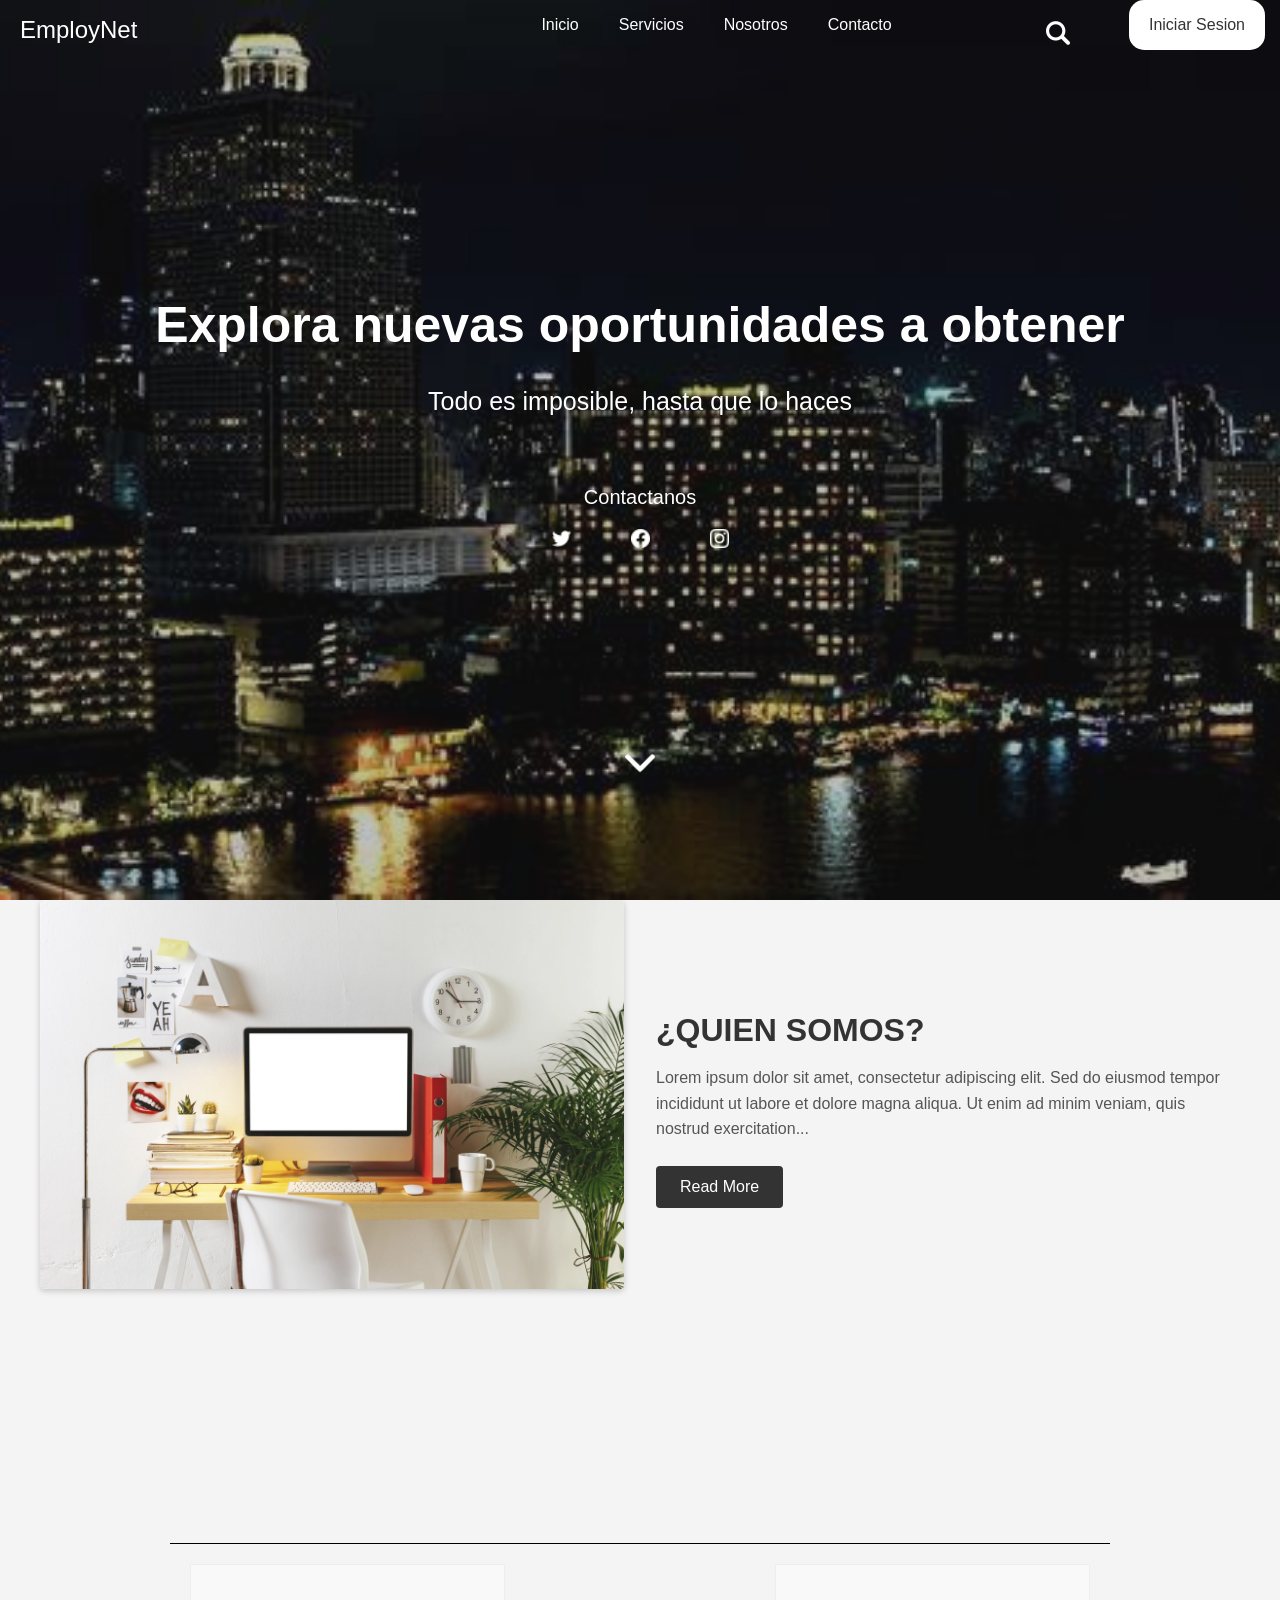
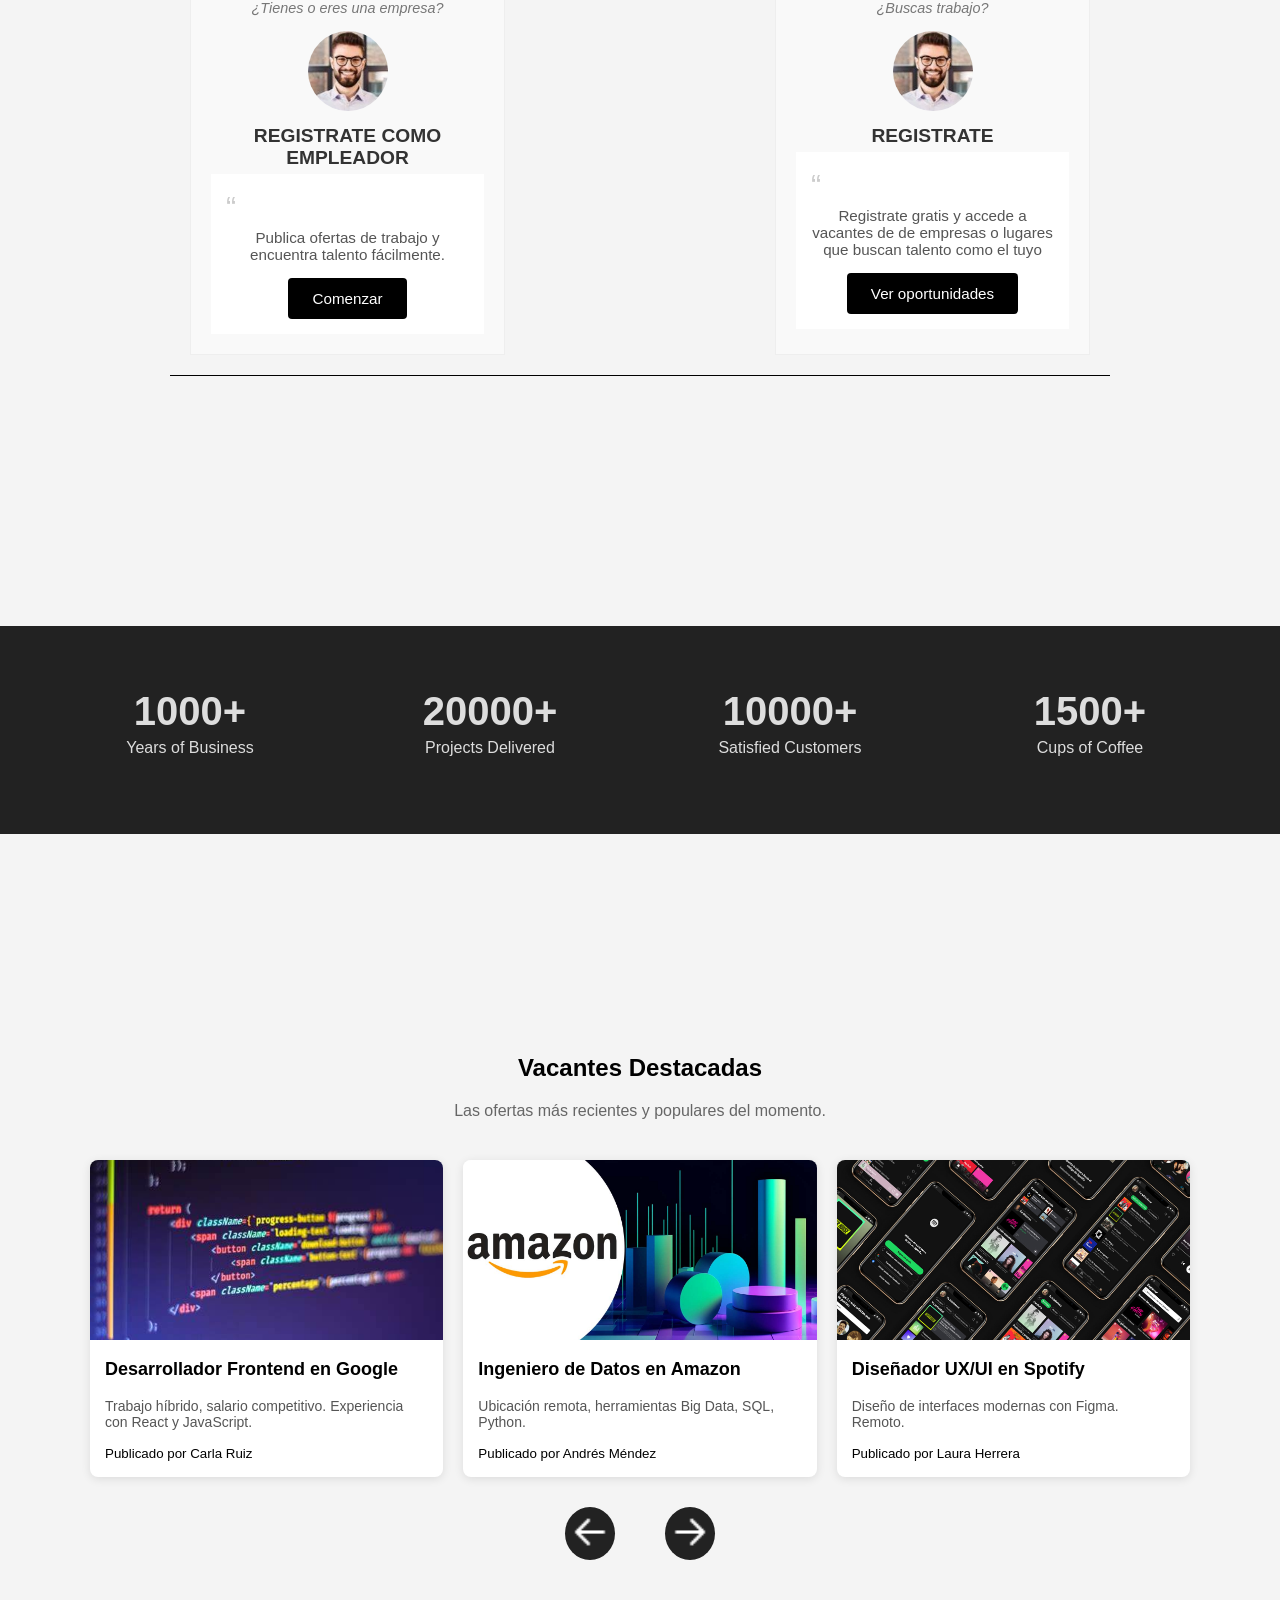
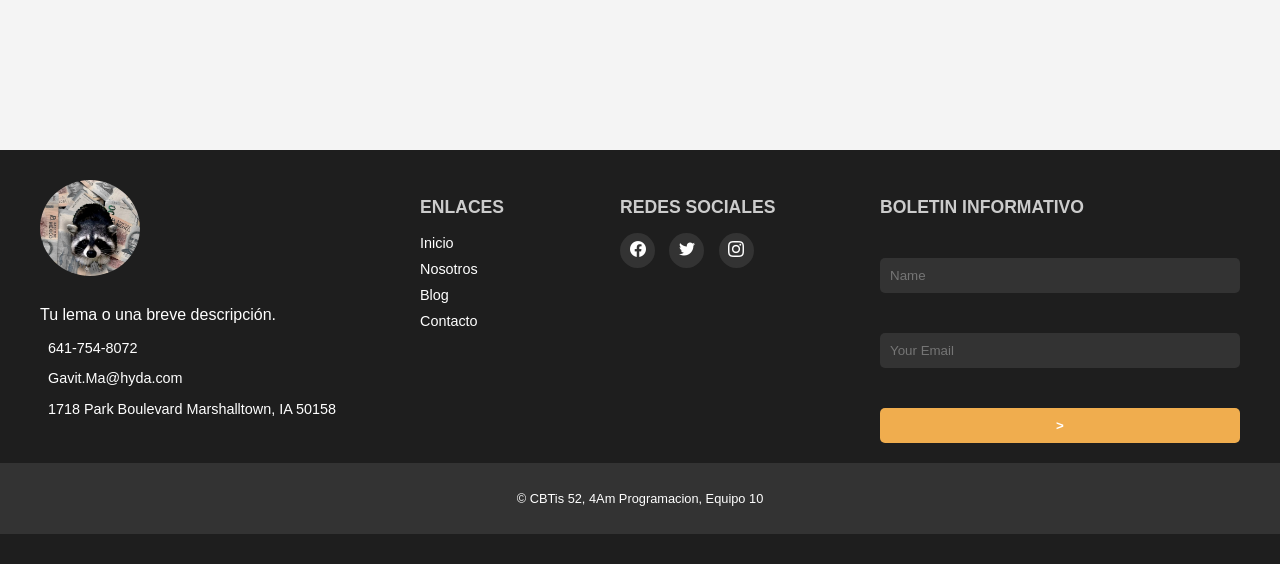
==== commit 78930805: "Nuevo sitio publicado en este repositorio" ====
--- a/index.html
+++ b/index.html
@@ -1,126 +1,216 @@
 <!DOCTYPE html>
-<html lang="en">
+<html lang="es">
 <head>
-    <meta charset="UTF-8">
-    <meta name="viewport" content="width=device-width, initial-scale=1.0">
-    <title>EmprendeTuFuturo</title>
-    <link rel="stylesheet" href="styles/styles1.css">
+  <meta charset="UTF-8">
+  <meta name="viewport" content="width=device-width, initial-scale=1.0">
+  <title>Barra de Navegación</title>
+  <link rel="stylesheet" href="css/styles.css">
 </head>
 <body>
-    <div class ="header-container">
-        <img src="styles/images/logo2.webp" alt="">
-        <h1><a href="index.html">Teens Finance Hub</a></h1>
-        <div class="searcher">
-            <label for="search">Buscar: </label>
-            <input type="text" id="search" placeholder="Escribe aquí...">
-        </div>
-        <aside class="sections">
-            <ul>
-               <li class="hover-item1">Finanzas Personales
-                    <div class="submenu1">
-                        <ul>
-                            <li><a href="Finanzas.html">Conceptos basicos</a></li>
-                            <li>Consejos practicos</li>
-                        </ul>
-                    </div>
-               </li>
-               <li class="hover-item2">Emprendimiento
-                    <div class="submenu2">
-                        <ul>
-                            <li><a href="emprendimiento.html">¿Qué es el emprendimiento?</a></li>
-                            <li>¿Cómo emprender?</li>
-                        </ul>
-                    </div>
-               </li>
-               <li class="hover-item3">Noticias y tendencias
-                    <div class="submenu3">
-                        <ul>
-                            <li><a href="noticias.html">Noticias financieras</a></li>
-                            <li>Tendencias de emprendimiento</li>
-                        </ul>
-                    </div>
-               </li>
-               <li class="hover-item4">Recursos adicionales
-                    <div class="submenu4">
-                        <ul>
-                            <li>Cursos</li>
-                            <li>Libros</li>
-                        </ul>
-                    </div>
-               </li>
-            </ul>
-        </aside>
-    </div>
-    <section class = "welcome-message">
-        <div class="welcome-text">
-            <strong class="text1">Somos tu herramienta</strong>
-            <strong class="text2">para aprender</strong> <br>
-            <strong class="text3">sobre dinero</strong>
-            <p class="text4">ES MEJOR COMENZAR DE UNA VEZ!</p>
-            <p class="text5"> Conoce Mas</p>
-        </div>
+  <div class="hero_area">  
+    <div class="navbar">
+      <div class="navbar-title">EmployNet</div>
+      <a href="#inicio">Inicio</a>
+      <a href="#servicios">Servicios</a>
+      <a href="#nosotros">Nosotros</a>
+      <a href="#contacto">Contacto</a>
+      <a href="#login" class="right" id="miBoton">Iniciar Sesion</a>
+      <!-- El modal (inicialmente oculto) -->
+      <div id="miModal" class="modal">
+        <div class="modal-contenido">
+          <div class="modal-header">
+            <span class="cerrar">&times;</span> 
+          </div>  
+          <form>
+            <h2>Selecciona tu metodo de acceso</h2>
+            <div class="acceso">
+              <a href="sesionEmpresa.html" target="_blank">
+                <img src="imagenes/users-alt.png" alt="">
+                <span>Empresas</span>
+              </a>
+              <a href="sesionCandidato.html" target="_blank">
+                <img src="imagenes/user.png" alt="">
+                <span>Candidatos</span>
+              </a>
+            </div>
+          </form>
+        </div>
+      </div>
+      <div class="search-container">
+        <div class="search-box">
+         <!-- <div> Icons made by <a href="https://www.flaticon.com/authors/chanut" title="Chanut"> Chanut </a> from <a href="https://www.flaticon.com/" title="Flaticon">www.flaticon.com'</a></div> -->
+          <a href="#searcher" class="search"><img src="imagenes/magnifying-glass.png" alt="Buscar"></a>
+          <input type="text" placeholder="Buscar..." class="input-busqueda" id="searcher">
+        </div>
+      </div>
+   </div>
+    <div class="hero-content">
+        <span class="Bienvenida">
+          <h1>Explora nuevas oportunidades a obtener</h1>
+          <p>Todo es imposible, hasta que lo haces</p>
+        </span>
+      <div class="Contactos">
+        <p>Contactanos</p>
+        <div class="Imagenes-contactos">
+          <img src="imagenes/twitter.png" alt="">
+          <img src="imagenes/facebook.png" alt="">
+          <img src="imagenes/instagram.png" alt="">
+        </div>
+        <div class="mas">
+          <!--<a href="https://www.flaticon.com/free-icons/down-arrow" title="down arrow icons">Down arrow icons created by Gregor Cresnar - Flaticon</a> -->
+          <img src="imagenes/down-arrow.png" alt="">
+        </div>
+      </div>
+    </div>
+ </div>
+ <div class="contenido">
+    <section class="container who-we-are">
+      <div class="image-column">
+        <img src="imagenes/who-we-are.webp" alt="Descripción de la imagen">
+      </div>
+      <div class="text-column">
+        <h2>¿QUIEN SOMOS?</h2>
+        <p>
+          Lorem ipsum dolor sit amet, consectetur adipiscing elit. Sed do eiusmod 
+          tempor incididunt ut labore et dolore magna aliqua. Ut enim ad minim 
+          veniam, quis nostrud exercitation...
+        </p>
+        <a href="#" class="btn-readmore">Read More</a>
+      </div>
     </section>
-    <section class="introduction">
-            <section class="invitation">
-                <p>Si no tienes conocimiento basico. Puedes empezar aqui</p>
-                <h4><a href="personalFinances.html">Empezar</a></h4>
-            </section>
-            <section class="invitation2">
-                <p>Si quieres empezar a emprender. Pulsa aqui</p>
-                <h4><a href="emprendimiento.html">Emprender</a></h4>
-            </section>
-            <div class="introduction-question"><h2>EL PRESENTE Y TU FUTURO</h2>
-            </div>
-            <div class="introduction-text">
-                <p>En un mundo cada vez mas dinamico y competitivo, la educacion financiera y el Emprendimiento se han convertido en pilares escenciales para el desarollo personal y profesional</p>
-            </div>
+    <section class="starts-container">
+      <div class="start-block">
+        <p class="role">¿Tienes o eres una empresa?</p>
+        <img src="imagenes/usuario.jpg" alt="Persona 1">
+        <h3>REGISTRATE COMO EMPLEADOR</h3>
+        <blockquote class="quote">
+          <p>Publica ofertas de trabajo y encuentra talento fácilmente.</p>
+          <a href="#">Comenzar</a>
+        </blockquote>
+      </div>
+      <div class="start-block">
+        <p class="role">¿Buscas trabajo?</p>
+        <img src="imagenes/usuario.jpg" alt="Persona 2">
+        <h3>REGISTRATE</h3>
+        <blockquote class="quote">
+          <p>Registrate gratis y accede a vacantes de de empresas o lugares que buscan talento como el tuyo</p>
+          <a href="#">Ver oportunidades</a>
+        </blockquote>
+      </div>
     </section>
-    <div class="Benefits">
-        <h2>Interes</h2>
-        <div class="Benefits-image">
-            <img id="botton" src="styles/images/boton3.jpg" alt="">
-        </div>
-        <section class="Benefits1">
-            <img id="image" src="styles/images/welcome1.webp" alt="">
-            <h4>Finanzas Personales</h4>
-            <p>En la sección de Finanzas Personales, encontrarás información valiosa sobre cómo gestionar tu dinero, desde conceptos básicos como el ahorro y la inversión, hasta consejos prácticos 
-               para mantener un presupuesto equilibrado y alcanzar tus metas financieras.
-            </p>
-        </section>
-        <div class="Benefits-image2">
-            <img src="styles/images/indicador1.jpg" alt="">
-        </div>
-    </div>
-    <div class="Results">
-        <h2>RESULTS</h2>
-        <div class="image1">
-            <img src="styles/images/hombre.jpg" alt="Se uno de de ellos">
-        </div>
-        <div class="image2">
-            <img src="styles/images/mujer.jpg" alt="">
-        </div>
-        <div class="image3">
-            <img src="styles/images/background2.jpg" alt="">
-        </div>
-    </div>
-    <div class="stories">
-        <h2>Historias</h2>
-        <h3>Titulo</h3>
-        <div class="storiesBotton">
-            <img src="styles/images/boton3.jpg" alt="">
-        </div>
-        <section class="stories1">
-            <img src="styles/images/prueba.jpg" alt="">
-            <p>Aqui se mostraran las diferentes historias que pondremos</p>
-        </section>
-        <div class="storiesIndicador">
-            <img src="styles/images/indicador1.jpg" alt="">
-        </div>
-    </div>
+    <section class="target_section layout_padding2">
+      <div class="container">
+        <div class="row">
+          <div class="col-md-3 col-sm-6">
+            <div class="detail-box">
+              <h2>
+                1000+
+              </h2>
+              <h5>
+                Years of Business
+              </h5>
+            </div>
+          </div>
+          <div class="col-md-3 col-sm-6">
+            <div class="detail-box">
+              <h2>
+                20000+
+              </h2>
+              <h5>
+                Projects Delivered
+              </h5>
+            </div>
+          </div>
+          <div class="col-md-3 col-sm-6">
+            <div class="detail-box">
+              <h2>
+                10000+
+              </h2>
+              <h5>
+                Satisfied Customers
+              </h5>
+            </div>
+          </div>
+          <div class="col-md-3 col-sm-6">
+            <div class="detail-box">
+              <h2>
+                1500+
+              </h2>
+              <h5>
+                Cups of Coffee
+              </h5>
+            </div>
+          </div>
+        </div>
+      </div>
+    </section>
+ </div>
+ <section class="destacados">
+    <h2>Vacantes Destacadas</h2>
+    <p class="subtitulo">Las ofertas más recientes y populares del momento.</p>
+    
+    <div class="contenedor-cards" id="contenedor-cards">
+      <!-- Las tarjetas se insertarán aquí dinámicamente -->
+    </div>
+      <!-- <a href="https://www.flaticon.com/free-icons/next" title="next icons">Next icons created by Roundicons - Flaticon</a> -->
+      <!-- <a href="https://www.flaticon.com/free-icons/next" title="next icons">Next icons created by Roundicons - Flaticon</a> -->
+      <div class="navegacion">
+        <button id="anterior" class="btn-flecha">
+          <img src="imagenes/arrow-noti.png" alt="Anterior">
+        </button>
+        <button id="siguiente" class="btn-flecha">
+          <img src="imagenes/arrow-noti2.png" alt="Siguiente">
+        </button>
+      </div>
+  </section>
 
-    <footer>
-        <p>&copy; 2025, Emprende Tu Futuro</p>
-    </footer>
-    <script src="scripts/scripts1.js"></script>
+ <footer>
+  <div class="footer-container">
+    <div class="footer-info">
+      <div class="logo-info">
+        <img src="imagenes/logo2.webp" alt="">
+        <p>Tu lema o una breve descripción.</p>
+      </div>
+      <div class="contact-info">
+        <p><i class="fas fa-phone"></i> 641-754-8072</p>
+        <p><i class="fas fa-envelope"></i> Gavit.Ma@hyda.com</p>
+        <p><i class="fas fa-map-marker-alt"></i> 1718 Park Boulevard Marshalltown, IA 50158</p>
+      </div>
+    </div>
+    <div class="footer-links">
+      <h3>ENLACES</h3>
+      <ul>
+        <li><a href="#">Inicio</a></li>
+        <li><a href="#">Nosotros</a></li>
+        <li><a href="#">Blog</a></li>
+        <li><a href="#">Contacto</a></li>
+      </ul>
+    </div>
+    <div class="footer-social">
+      <h3>REDES SOCIALES</h3>
+      <div class="social-icons">
+        <a href="#" target="_blank"><img src="imagenes/facebook.png" alt=""></a>
+        <a href="#" target="_blank"><img src="imagenes/twitter.png" alt=""></a>
+        <a href="#" target="_blank"><img src="imagenes/instagram.png" alt=""></i></a>
+      </div>
+    </div>
+    <div class="footer-newsletter">
+      <h3>BOLETIN INFORMATIVO</h3>
+      <form>
+        <input type="text" placeholder="Name">
+        <input type="email" placeholder="Your Email">
+        <button type="submit">></button>
+      </form>
+    </div>
+  </div>
+  <div class="footer-bottom">
+    <p>&copy; CBTis 52, 4Am Programacion, Equipo 10</p>
+  </div>
+</footer>
+
+  <script src="js/scripts.js"></script>
+  <script src="js/scripts2.js"></script>
+  <script src="js/scripts3.js"></script>
+
 </body>
 </html>
--- a/css/styles.css
+++ b/css/styles.css
@@ -0,0 +1,829 @@
+body {
+    font-family: "Raleway", sans-serif;
+    margin: 0;
+    animation: fadeIn 1s ease-in; /* Animación de entrada */
+    background-color: f9f9f9;
+}
+
+@keyframes fadeIn { /* Animación de entrada */
+    from { /* Desde */
+        opacity: 0.8; /* Opacidad inicial */
+    }
+    to { /* Hasta */
+        opacity: 1; /* Opacidad final */
+    }
+}
+
+.hero-area {
+    text-shadow: 2px 2px 4px rgba(0, 0, 0, 0.5); /* Sombra de texto para mejorar la legibilidad */
+}
+
+.navbar {
+    overflow: hidden; /* Contenedor principal de la barra de navegación */
+    padding: 0 20px; /* Espaciado interno de la barra */
+    position: fixed; /* Fija la barra en la parte superior de la página */
+    top: 0; /* Posición en la parte superior */
+    width: 100%; /* Ancho completo de la barra */
+    z-index: 1000; /* Asegura que la barra esté por encima de otros elementos */
+    background-color: transparent; /* Color de fondo inicial */
+    transition: background-color 0.3s ease; /* Transición suave para el cambio de color */
+    color: white  ; /* Color del texto de la barra */
+}   
+    
+.scrolled {
+    background-color: #131212; /* Color de fondo cuando se desplaza la página */
+    box-shadow: 0 2px 4px rgba(0, 0, 0, 0.2); /* Sombra para dar profundidad */
+    color: #333; /* Color del texto cuando se desplaza */
+}
+
+.navbar-title { 
+    float: left; /* Alinea el título a la izquierda */
+    font-size: 24px; /* Tamaño de fuente del título */
+    padding: 16px 30vw 16px 20px; /* Espaciado interno del título */
+    color: white; /* Color del texto del título */
+}
+
+.navbar a {
+    position: relative; /* Posición relativa para el efecto de subrayado */
+    float: left; /* Alinea los enlaces a la izquierda */
+    display: block; /* Muestra los enlaces como bloques */
+    color: white; /* Color del texto de los enlaces */
+    text-align: center; /* Alinea el texto al centro */
+    padding: 16px 20px; /* Espaciado interno de los enlaces */
+    text-decoration: none; /* Sin subrayado en los enlaces */
+}
+
+.navbar a::after { /* Efecto de subrayado en los enlaces */
+    content: ''; /* Contenido vacío para el pseudo-elemento */
+    position: absolute; /* Posición absoluta para el subrayado */
+    bottom: 0; /* Posición en la parte inferior del enlace */
+    left: 50%; /* Centra el subrayado horizontalmente */
+    transform: translateX(-50%); /* Centra el subrayado */
+    width: 0; /* Ancho inicial del subrayado */
+    height: 2px; /* Altura del subrayado */
+    background-color: currentColor; /* Color del subrayado igual al color del texto */
+    transition: width 0.3s ease; /* Transición suave para el ancho del subrayado */
+}
+
+.navbar a:hover::after { 
+    width: 100%; /* Ancho completo del subrayado al pasar el mouse */
+}
+
+.navbar .right {
+    float: right; /* Alinea el botón a la derecha */
+    background-color: white; /* Color de fondo del botón */
+    color: #333; /* Color del texto del botón */
+    border-radius: 15px; /* Bordes redondeados del botón */
+    margin-right: 15px; /* Margen derecho del botón */
+    transition: transform 0.2s ease, background-color 0.2s ease; /* Transición suave para el efecto de escala */
+    display: inline-block; /* Muestra el botón como un bloque en línea */
+    text-decoration: none; /* Sin subrayado en el botón */
+}
+
+.navbar .right:hover { 
+    transform: scale(0.85); /* Efecto de escala al pasar el mouse */
+}
+
+.navbar .right:active {
+    transform: scale(1); /* Efecto de escala al hacer clic */
+}
+  
+/* Estilo del modal */
+.modal {
+    display: none; /* Oculto por defecto */
+    position: fixed;
+    top: 0;
+    left: 0;
+    width: 100%;
+    height: 100%;
+    background-color: rgba(0, 0, 0, 0.5); /* Fondo oscuro semitransparente */
+    z-index: 1000;
+    justify-content: center;
+    align-items: center;
+  }
+  
+  .modal-contenido {
+    background-color: white;
+    padding: 30px;
+    border-radius: 8px;
+    width: 350px;
+    height: auto;
+    min-height: 400px;
+    box-shadow: 0 4px 8px rgba(0, 0, 0, 0.1);
+    position: relative;
+  }
+
+  .modal.header {
+    background-color: #333; /* Color de fondo del encabezado del modal */
+    padding: 15px 20px; /* Espaciado interno del encabezado */
+    position: relative; /* Posición relativa para el efecto de cierre */
+  }
+
+  form {
+    margin-top: 40px;
+    color: #333; /* Color del texto del formulario */
+    gap: 30px; /* Espacio entre los elementos del formulario */
+  }
+
+  .acceso {
+    display: flex; /* Flexbox para alinear los elementos */
+    flex-direction: row; /* Dirección de los elementos */
+    justify-content: center; /* Espacio entre los elementos */
+  }
+
+  .acceso a {
+    display: flex; /* Flexbox para alinear los elementos */
+    flex-direction: column; /* Dirección de los elementos */
+    align-items: center; /* Alinea los elementos al centro */
+    color: #333;
+  }
+
+  .acceso a:hover {
+    text-decoration: none; /* Sin subrayado al pasar el mouse */
+  }
+
+  form a img {
+    margin-top: 40px;
+    padding: 0 30px; /* Espaciado interno de la imagen */
+    width: 80px; 
+ }
+
+ .acceso a span {
+    margin-top: 40px; /* Espacio entre la imagen y el texto */
+    font-size: 20px; /* Tamaño de fuente del texto */
+    color: #333; /* Color del texto */
+    text-align: center; /* Alinea el texto al centro */
+  }
+
+  .cerrar {
+    position: absolute;
+    top: 10px;
+    right: 10px;
+    font-size: 20px;
+    cursor: pointer;
+    color: #131212;
+  }
+  
+.scrolled2 {
+    background-color: #333; /* Color de fondo del botón al desplazarse */
+    color: white; /* Color del texto del botón al desplazarse */
+}
+
+.navbar a.search:hover {
+    background-color: inherit;  /* Color de fondo del botón de búsqueda al pasar el mouse */
+}
+
+.navbar .search-container {
+    display: flex; /* Contenedor para la barra de búsqueda */
+    align-items: center; /* Alinea los elementos al centro */
+    padding-left: 10px; /* Espaciado interno a la izquierda */
+    position: relative; /* Posición relativa para el efecto de búsqueda */
+}
+  
+  /* Agrupa imagen + input */
+.navbar .search-box {
+    display: flex; /* Contenedor para la imagen y el input */
+    align-items: center; /* Alinea los elementos al centro */
+    position: relative; /* Posición relativa para el efecto de búsqueda */
+    margin: 0 10px 0 auto; /* Margen automático a la derecha */
+    padding: 5px; /* Espaciado interno */
+}
+  
+  /* Estilo de la lupa */
+.navbar .search-box .search img { 
+    width: 24px; /* Ancho de la imagen de búsqueda */
+    height: 24px; /* Alto de la imagen de búsqueda */
+    cursor: pointer; /* Cambia el cursor al pasar el mouse */
+    transition: margin-left 0.3s ease; /* Transición suave para el margen izquierdo */
+}
+  
+  /* Input de búsqueda oculto por defecto */
+.navbar .search-box .input-busqueda {
+    width: 0; /* Ancho inicial del input de búsqueda */
+    opacity: 0; /* Opacidad inicial del input de búsqueda */
+    margin-left: 10px; /* Margen izquierdo del input de búsqueda */
+    padding: 5px; /* Espaciado interno del input de búsqueda */
+    border-radius: 20px; /* Bordes redondeados del input de búsqueda */
+    transition: width 0.3s ease, opacity 0.3s ease; /* Transición suave para el ancho y la opacidad */
+    font-size: 14px; /* Tamaño de fuente del input de búsqueda */
+    background-color: white; /* Color de fondo del input de búsqueda */
+    color: #333; /* Color del texto del input de búsqueda */
+}
+  
+  /* Mostrar input al hacer hover en la caja */
+.navbar .search-box:hover .search img {
+    margin-left: -5px; /* Margen izquierdo de la imagen de búsqueda al hacer hover */
+}
+  
+.navbar .search-box:hover .input-busqueda {
+    width: 150px; /* Ancho del input de búsqueda al hacer hover */
+    opacity: 1; /* Opacidad del input de búsqueda al hacer hover */
+}
+
+/*Final de navbar*/
+
+/*Inicio de hero_area*/
+
+.hero_area {
+    top: 0; /* Posición en la parte superior */
+    background-image: url('../imagenes/ciudad.jpg'); /* Imagen de fondo */
+    background-repeat: no-repeat; /* No repetir la imagen de fondo */
+    background-size: cover; /* Tamaño de la imagen de fondo */
+    background-position: center; /* Centra la imagen de fondo */
+    height: 100vh; /* Altura de la sección hero */
+    display: flex; /* Flexbox para centrar contenido */
+    align-items: center; /* Alinea verticalmente al centro */
+    justify-content: center; /* Alinea horizontalmente al centro */
+    color: white; /* Color del texto */
+    text-align: center; /* Alinea el texto al centro */
+    z-index: 0; /* Z-index para asegurar que esté detrás de otros elementos */
+}
+
+.hero_area::before {
+    content: ''; /* Contenido vacío para el pseudo-elemento */
+    position: absolute; /* Posición absoluta para el overlay */
+    top: 0; /* Posición en la parte superior */
+    left: 0; /* Posición a la izquierda */
+    width: 100%; /* Ancho completo del overlay */
+    height: 100%; /* Altura completa del overlay */
+    background-color: rgba(40, 40, 40, 0.3); /* Color de fondo del overlay con opacidad */
+    z-index: 1; /* Z-index para asegurar que esté por encima de la imagen de fondo */
+}
+
+/*Fin de hero_area*/
+
+/*Inicio de her-content*/
+
+.hero-content {
+    top: 0; /* Posición en la parte superior */
+    z-index: 2; /* Z-index para asegurar que esté por encima de otros elementos */
+    margin-bottom: 20px; /* Margen inferior */
+    margin-top: 160px; /* Margen superior */
+}
+
+.Bienvenida {
+    font-size: 25px; /* Tamaño de fuente */
+    font-weight: 500; /* Peso de la fuente */
+    text-align: center; /* Alinea el texto al centro */
+    color: white; /* Color del texto */
+    margin-bottom: 20px; /* Margen inferior */
+    transition: transform 0.5s ease, opacity 0.5s ease; /* Transición suave para la transformación y opacidad */
+}
+
+  
+.Bienvenida.slide-out {
+    transform: translateX(-100%); /* Desplaza el texto a la izquierda */
+    opacity: 0; /* Opacidad cero */
+}
+  
+.Bienvenida.slide-in {
+    transform: translateX(100%); /* Desplaza el texto a la derecha */
+    opacity: 0; /* Opacidad cero */
+}
+  
+.Bienvenida.slide-show {
+    transform: translateX(0); /* Regresa a la posición original */
+    opacity: 1; /* Opacidad completa */
+}
+
+.Contactos {
+    padding-top: 25px; /* Espaciado superior */
+    font-size: 20px; /* Tamaño de fuente */
+}
+
+.Contactos p {
+    font-family: 'Orbitrion', sans-serif;
+}
+
+.Imagenes-contactos {
+    display: flex; /* Flexbox para alinear imágenes */
+    justify-content: center; /* Alinea horizontalmente al centro */
+    height: 19px; /* Altura de la sección */
+    gap: 60px; /* Espacio entre imágenes */
+    margin-bottom: 20px; /* Margen inferior */
+}
+
+.Imagenes-contactos img {
+    transition: transform 0.3s ease;    /* Transición suave para la transformación */
+}
+
+.Imagenes-contactos img:hover {
+    transform: scale(1.5); /* Efecto de escala al pasar el mouse */
+    cursor: pointer; /* Cambia el cursor al pasar el mouse */
+}
+
+.Imagenes-contactos img:active {
+    transform: scale(0.8); /* Efecto de escala al hacer clic */
+}
+
+.mas {
+    padding-top: 180px; /* Espaciado superior */
+    display: flex; /* Flexbox para alinear imágenes */
+    justify-content: center; /* Alinea horizontalmente al centro */
+}
+
+.mas img {
+    width: 30px; /* Ancho de las imágenes */
+    opacity: 1;     /* Opacidad completa */
+    animation: bounce 3s infinite; /* Animación de rebote */
+    transition: transform 0.3s ease; /* Transición suave para la transformación */
+}
+
+@keyframes bounce { /* Animación de rebote */
+    0%, 100% { /* Inicio y fin de la animación */
+        transform: translateY(0); /* Sin transformación */
+    }
+    50% { /* Mitad de la animación */
+        transform: translateY(20px); /* Desplazamiento hacia abajo */
+    }
+}
+
+.mas img:hover {
+    animation-play-state: paused; /* Pausa la animación al pasar el mouse */
+    transform: translateY(2px); /* Desplazamiento hacia abajo */
+    cursor: pointer; /* Cambia el cursor al pasar el mouse */
+}
+
+.mas img:active {
+    transform: scale(0.8); /* Efecto de escala al hacer clic */
+}
+
+/*Fin de hero-content*/
+
+html {
+    scroll-behavior: smooth; /* Comportamiento de desplazamiento suave */
+}
+
+/*Inicio del contenido*/
+  
+.who-we-are {
+    display: flex; /* Flexbox para alinear imagen y texto */
+    align-items: center; /* Centra verticalmente */
+    justify-content: space-between; /* Espacio entre la imagen y el texto */
+    gap: 2rem; /* Separación horizontal */
+    margin: 60px 0; /* Espacio arriba y abajo de la sección */
+}
+  
+  /* Columna de la imagen */
+.who-we-are .image-column {
+    flex: 1;  /* Que ocupe espacio flexible */
+    max-width: 50%; /* Limita la anchura a 50%, si quieres */
+}
+  
+.who-we-are .image-column img {
+    width: 100%; /* Asegura que la imagen se adapte al contenedor */
+    height: auto; /* Mantiene proporciones */
+    border-radius: 4px; /*Esquinas redondeadas */
+    box-shadow: 0 2px 6px rgba(0,0,0,0.2); /* Sombrita leve */
+}
+  
+  /* Columna del texto */
+.who-we-are .text-column {
+    flex: 1; /* Que ocupe espacio flexible */
+    max-width: 50%; /* Limita la anchura a 50%, si quieres */
+}
+  
+  /* Estilo del título */
+.who-we-are .text-column h2 {
+    font-size: 2rem; /* Tamaño del título */
+    margin-bottom: 1rem; /* Espacio debajo del título */
+    color: #333; /* Color del título */
+}
+  
+  /* Estilo del párrafo */
+.who-we-are .text-column p { 
+    font-size: 1rem; /* Tamaño del párrafo */
+    line-height: 1.6; /* Espaciado entre líneas */
+    color: #555; /* Color del párrafo */
+    margin-bottom: 1.5rem; /* Espacio debajo del párrafo */
+}
+  
+  /* Botón "Read More" */
+.btn-readmore {
+    display: inline-block; /* Muestra como bloque en línea */
+    background-color: #333; /* Color de fondo */
+    color: #fff; /* Color del texto */
+    padding: 0.75rem 1.5rem; /* Espaciado interno */
+    border-radius: 4px; /* Bordes redondeados */
+    text-decoration: none;  /* Sin subrayado */
+    transition: background 0.3s ease, transform 0.2s; /* Transición suave para el fondo y la transformación */
+}
+  
+.btn-readmore:hover { 
+    background-color: #555; /* Color de fondo al pasar el mouse */
+    transform: scale(1.02); /* Efecto de escala al pasar el mouse */
+}
+
+.Opciones {
+    border-top: 1px solid black; /* Línea superior */
+    border-bottom: 1px solid black; /* Línea inferior */
+    display: flex; /* Flexbox para alinear opciones */
+    justify-content: space-between; /* Espacio entre las opciones */
+    padding: 4rem 2rem; /* Espaciado interno */
+    background-color: #f9f9f9; /* Color de fondo */
+}
+  
+.option {
+    width: 48%; /* Ancho de cada opción */
+    padding: 2rem; /* Espaciado interno */
+    background-color: white; /* Color de fondo */
+    box-shadow: 0 0 10px rgba(0, 0, 0, 0.03); /* Sombra leve */
+    text-align: center; /* Alinea el texto al centro */
+    border-radius: 8px; /* Bordes redondeados */
+}
+  
+.option h2 {
+    font-size: 1.5rem; /* Tamaño del título */
+    margin-bottom: 1rem; /* Espacio debajo del título */
+}
+  
+.option p {
+    margin-bottom: 1.5rem; /* Espacio debajo del párrafo */
+    color: #333; /* Color del párrafo */
+}
+  
+.option a {
+    display: inline-block; /* Muestra como bloque en línea */
+    padding: 0.75rem 1.5rem; /* Espaciado interno */
+    background-color: black; /* Color de fondo */
+    color: white; /* Color del texto */
+    text-decoration: none; /* Sin subrayado */
+    border-radius: 4px; /* Bordes redondeados */
+    transition: background 0.3s ease; /* Transición suave para el fondo */
+}
+  
+  .option a:hover {
+    background-color: #333; /* Color de fondo al pasar el mouse */
+}
+
+.starts-container {
+    display: flex; /* Usamos Flexbox para colocar los bloques uno al lado del otro */
+    justify-content: space-between; /* Espacio entre los bloques */
+    max-width: 900px; /* Ancho máximo del contenedor de testimonios (ajusta según necesites) */
+    margin: 20px auto; /* Centrar el contenedor y agregar un poco de margen arriba y abajo */
+    padding: 20px; /* Un poco de padding dentro del contenedor */
+    gap: 30%; /* Espacio entre los bloques */
+    border-top: 1px solid black; /* Línea superior */
+    border-bottom: 1px solid black; /* Línea inferior */
+    margin-top: 250px; /* Espacio arriba */
+}
+  
+.start-block {
+    background-color: #f9f9f9; /* Un fondo claro como en la imagen */
+    border: 1px solid #eee; /* Un borde sutil */
+    padding: 20px;
+    text-align: center; /* Centrar el contenido dentro de cada bloque */
+    width: 48%; /* Aproximadamente el 48% del ancho para dejar espacio entre ellos */
+    box-sizing: border-box; /* Incluye el padding y el borde en el ancho */
+    margin-right: 0;
+}
+  
+.start-block img {
+    width: 80px; /* Ajusta el tamaño de la imagen */
+    height: 80px;
+    border-radius: 50%; /* Para hacer la imagen circular */
+    object-fit: cover; /* Cubre el círculo sin deformar la imagen */
+    margin-bottom: 10px;
+}
+  
+.start-block h3 {
+    margin-top: 0;
+    margin-bottom: 5px;
+    font-size: 1.2em;
+    color: #333; /* Color del título */
+}
+  
+.start-block .role {
+    font-style: italic;
+    color: #777; /* Color del rol */
+    margin-bottom: 15px;
+    font-size: 0.9em;
+}
+  
+.start-block .quote {
+    margin: 0;
+    padding: 15px;
+    background-color: #fff; /* Fondo de la cita */
+    font-size: 0.95em;
+    color: #555; /* Color del texto de la cita */
+    text-align: center; /* Alinear el texto de la cita a la izquierda */
+}
+
+.quote a{
+    display: inline-block; /* Muestra como bloque en línea */
+    padding: 0.75rem 1.5rem; /* Espaciado interno */
+    background-color: black; /* Color de fondo */
+    color: white; /* Color del texto */
+    text-decoration: none; /* Sin subrayado */
+    border-radius: 4px; /* Bordes redondeados */
+    transition: background 0.3s ease; /* Transición suave para el fondo */
+}
+  
+.start-block .quote::before {
+    content: "\201C"; /* Comillas izquierdas */
+    font-size: 2em; /* Tamaño de las comillas */
+    color: #ccc; /* Color de las comillas */
+    display: block; /* Muestra como bloque */ 
+    margin-bottom: -10px; /* Espacio debajo de las comillas */
+    text-align: left; /* Alinear a la izquierda */
+}
+
+.target_section {
+    padding: 30px 0; /* Espaciado arriba y abajo */
+    background-color: #222; /* Un fondo oscuro como en la imagen */
+    color: #fff; /* Texto blanco */
+    margin-top: 250px; /* Espacio arriba */
+}
+  
+.container {
+    max-width: 1200px; /* Ancho máximo del contenedor */
+    margin: 0 auto;     /* Centrar el contenedor */
+    padding: 0 20px; /* Espaciado a los lados */
+}
+  
+.row {
+    display: flex;  /* Usamos Flexbox para colocar los bloques uno al lado del otro */
+    flex-wrap: wrap; /* Permitimos que se envuelvan si no hay suficiente espacio */
+    justify-content: space-around; /* Espacio entre y alrededor de los bloques */
+}
+  
+.col-md-3 {
+    flex-basis: calc(25% - 20px); /* Aproximadamente 25% del ancho */
+    margin-bottom: 20px; /* Espacio entre filas si se envuelven */
+    text-align: center;
+}
+  
+.detail-box h2 {
+    font-size: 2.5em; /* Tamaño del título */
+    margin-bottom: 5px;     /* Espacio debajo del título */
+    font-weight: bold; /* Peso de la fuente */
+    color: #ddd; /* Color del título */
+}
+  
+.detail-box h5 {
+    font-size: 1em; /* Tamaño del subtítulo */
+    color: #ddd; /* Color del subtítulo */
+    margin-top: 0; /* Espacio arriba */
+    font-weight: normal; /* Peso de la fuente */
+}
+
+body {
+    font-family: Arial, sans-serif; /* Fuente general */
+    background-color: #f4f4f4; /* Color de fondo */
+    margin: 0; /* Sin margen */
+    padding: 0; /* Sin padding */
+}
+  
+.destacados {
+    max-width: 1100px; /* Ancho máximo del contenedor */
+    margin: auto; /* Centrar el contenedor */
+    padding: 40px 20px; /* Espaciado interno */
+    text-align: center; /* Alinear el texto al centro */
+    margin-top: 160px; /* Espacio arriba */
+}
+  
+.subtitulo {
+    color: #666; /* Color del subtítulo */
+    margin-bottom: 40px; /* Espacio debajo del subtítulo */
+}
+  
+.contenedor-cards {
+    display: grid; /* Usamos Grid para organizar las tarjetas */
+    grid-template-columns: repeat(auto-fit, minmax(280px, 1fr)); /* Columnas automáticas con un mínimo de 280px */
+    gap: 20px; /* Espacio entre las tarjetas */
+}
+  
+.card {
+    background: white; /* Color de fondo blanco */
+    border-radius: 8px; /* Bordes redondeados */
+    overflow: hidden; /* Oculta el desbordamiento */
+    box-shadow: 0 2px 10px rgba(0,0,0,0.1); /* Sombra leve */
+    transition: transform 0.2s;     /* Transición suave para la transformación */
+} 
+  
+.card:hover {
+    transform: scale(1.03); /* Efecto de escala al pasar el mouse */
+}
+  
+.card img {
+    width: 100%; /* Ancho completo de la tarjeta */
+    height: 180px; /* Altura fija de la imagen */
+    object-fit: cover; /* Cubre el área sin deformar la imagen */
+}
+  
+.card .contenido {
+    padding: 15px; /* Espaciado interno */
+    text-align: left; /* Alinear el texto a la izquierda */
+}
+  
+.card h3 {
+    margin-top: 0; /* Sin margen superior */
+    font-size: 18px; /* Tamaño del título */
+}
+  
+.card p {
+    color: #555; /* Color del párrafo */
+    font-size: 14px; /* Tamaño del párrafo */
+}
+
+.navegacion {       
+    margin-top: 30px; /* Espacio arriba */
+    display: flex; /* Flexbox para alinear los botones */
+    justify-content: center; /* Alinear horizontalmente al centro */
+    gap: 20px; /* Espacio entre los botones */
+}
+  
+.btn-flecha {
+    border: none; /* Sin borde */
+    cursor: pointer; /* Cambia el cursor al pasar el mouse */
+    padding: 5px; /* Espaciado interno */
+    margin: 0 15px; /* Margen a los lados */
+    transition: transform 0.2s; /* Transición suave para la transformación */
+    background-color: #222; /* Color de fondo */
+    border-radius: 50%; /* Bordes redondeados */
+}
+  
+.btn-flecha img {
+    width: 40px; /* Ancho de la imagen */
+    height: auto; /* Mantiene proporciones */
+}
+  
+.btn-flecha:hover {     
+    transform: scale(1.1); /* Efecto de escala al pasar el mouse */
+}  
+
+/*Inicio del footer*/
+
+footer {
+    background-color: #1e1e1e; /* Un fondo oscuro como en la imagen */
+    color: #fff; /* Texto blanco */
+    padding: 30px 0; /* Espacio arriba y abajo */
+    margin-top: 150px; /* Espacio arriba */
+}
+  
+.footer-container {
+    display: flex;
+    justify-content: space-between; /* Espacio entre las secciones */
+    align-items: flex-start; /* Alinear las secciones en la parte superior */
+    max-width: 1200px; /* Ancho máximo del contenedor */
+    margin: 0 auto; /* Centrar el contenedor */
+    padding: 0 20px; /* Espacio a los lados */
+    flex-wrap: wrap; /* Permitir que las secciones se envuelvan en pantallas más pequeñas */
+}
+  
+.footer-info,
+.footer-links,
+.footer-social,
+.footer-newsletter {
+    margin-bottom: 20px; /* Espacio entre las secciones en pantallas pequeñas */
+}
+  
+.footer-info {
+    width: 30%; /* Aproximadamente el ancho de la sección de información */
+}
+  
+.logo-info img {
+    max-width: 100px; /* Ajusta el tamaño de tu logo */
+    margin-bottom: 10px; /* Espacio debajo del logo */
+    border-radius: 50%; /* Bordes redondeados para el logo */
+}
+  
+.contact-info p {
+    margin-bottom: 5px; /* Espacio entre los párrafos */
+    font-size: 0.9em; /* Tamaño de fuente más pequeño */
+}
+  
+.contact-info i {
+    margin-right: 8px; /* Espacio entre el icono y el texto */
+    color: #ccc; /* Color de los iconos */
+}
+  
+.footer-links {
+    width: 15%; /* Ancho aproximado de la sección de enlaces */
+}
+  
+.footer-links h3,
+.footer-social h3,
+.footer-newsletter h3 {
+    color: #ccc; /* Color de los títulos */
+    margin-bottom: 15px; /* Espacio debajo del título */
+    font-size: 1.1em; /* Tamaño de fuente del título */
+}
+  
+.footer-links ul {
+    list-style: none; /* Sin viñetas */
+    padding: 0; /* Sin espaciado interno */
+}
+  
+.footer-links li {
+    margin-bottom: 8px; /* Espacio entre los enlaces */
+}
+  
+.footer-links a {
+    color: #fff; /* Color de los enlaces */
+    text-decoration: none; /* Sin subrayado */
+    font-size: 0.9em; /* Tamaño de fuente más pequeño */
+}
+  
+.footer-links a:hover {
+    text-decoration: underline; /* Subrayar al pasar el mouse */
+}
+  
+.footer-social {
+    width: 20%; /* Ancho aproximado de la sección de redes sociales */
+}
+  
+.social-icons a {
+    display: inline-block; /* Muestra como bloque en línea */
+    width: 35px; /* Ancho de los iconos */
+    height: 35px; /* Alto de los iconos */
+    background-color: #333; /* Color de fondo */
+    color: #fff; /* Color del texto */
+    border-radius: 50%; /* Bordes redondeados */
+    text-align: center; /* Alinea el texto al centro */
+    line-height: 35px; /* Centra verticalmente el texto */
+    font-size: 1.2em; /* Tamaño de fuente */
+    margin-right: 10px; /* Espacio entre los iconos */
+    transition: background-color 0.3s ease; /* Transición suave para el fondo */
+}
+  
+.social-icons a:hover {
+    background-color: #555; /* Color de fondo al pasar el mouse */
+}
+  
+.footer-newsletter {
+    width: 30%; /* Ancho aproximado de la sección del newsletter */
+}
+  
+.footer-newsletter form {
+    display: flex; /* Flexbox para alinear los elementos */
+    flex-direction: column; /* Coloca los elementos en columna */
+}
+  
+.footer-newsletter input[type="text"], 
+.footer-newsletter input[type="email"] {
+    padding: 10px; /* Espaciado interno */
+    margin-bottom: 10px; /* Espacio entre los inputs */
+    border: none; /* Sin borde */
+    background-color: #333; /* Color de fondo */
+    color: #fff; /* Color del texto */
+    border-radius: 5px; /* Bordes redondeados */
+}
+  
+.footer-newsletter button[type="submit"] {
+    background-color: #f0ad4e; /* Un color de acento */
+    color: #fff; /* Color del texto */
+    border: none; /* Sin borde */
+    padding: 10px 15px; /* Espaciado interno */
+    border-radius: 5px; /* Bordes redondeados */
+    cursor: pointer; /* Cambia el cursor al pasar el mouse */
+    font-weight: bold; /**/
+    transition: background-color 0.3s ease;
+}
+  
+.footer-newsletter button[type="submit"]:hover {
+    background-color: #e09b38; /* Color de fondo al pasar el mouse */
+}
+  
+.footer-bottom {
+    background-color: #333; /* Color de fondo */
+    text-align: center; /* Alinea el texto al centro */
+    padding: 15px 0; /* Espacio arriba y abajo */
+    font-size: 0.8em; /* Tamaño de fuente más pequeño */
+}
+  /*Media para adaptar a pantallas mas pequeñas*/
+@media (max-width: 768px) {
+    .footer-container {
+      flex-direction: column; /* Apilar las secciones en pantallas pequeñas */
+      align-items: center; /* Centrar las secciones */
+      text-align: center; /* Centrar el texto dentro de las secciones */
+    }
+  
+  
+    .footer-info,
+    .footer-links,
+    .footer-social,
+    .footer-newsletter {
+      width: 80%; /* Ocupar más ancho en pantallas pequeñas */
+      margin-bottom: 30px; /* Espacio entre las secciones */
+    }
+  
+    .footer-info {
+      width: 80%; /* Ocupar más ancho en pantallas pequeñas */
+    }
+  
+    .footer-links ul { 
+      text-align: center; /* Centrar los enlaces */
+    }
+  
+    .footer-social .social-icons {
+      display: flex; /* Flexbox para alinear iconos */
+      justify-content: center; /* Centrar los iconos */
+    }
+  
+    .footer-newsletter form { 
+      width: 80%; /* Ocupar más ancho en pantallas pequeñas */
+      margin: 0 auto; /* Centrar el formulario */
+    }
+
+}
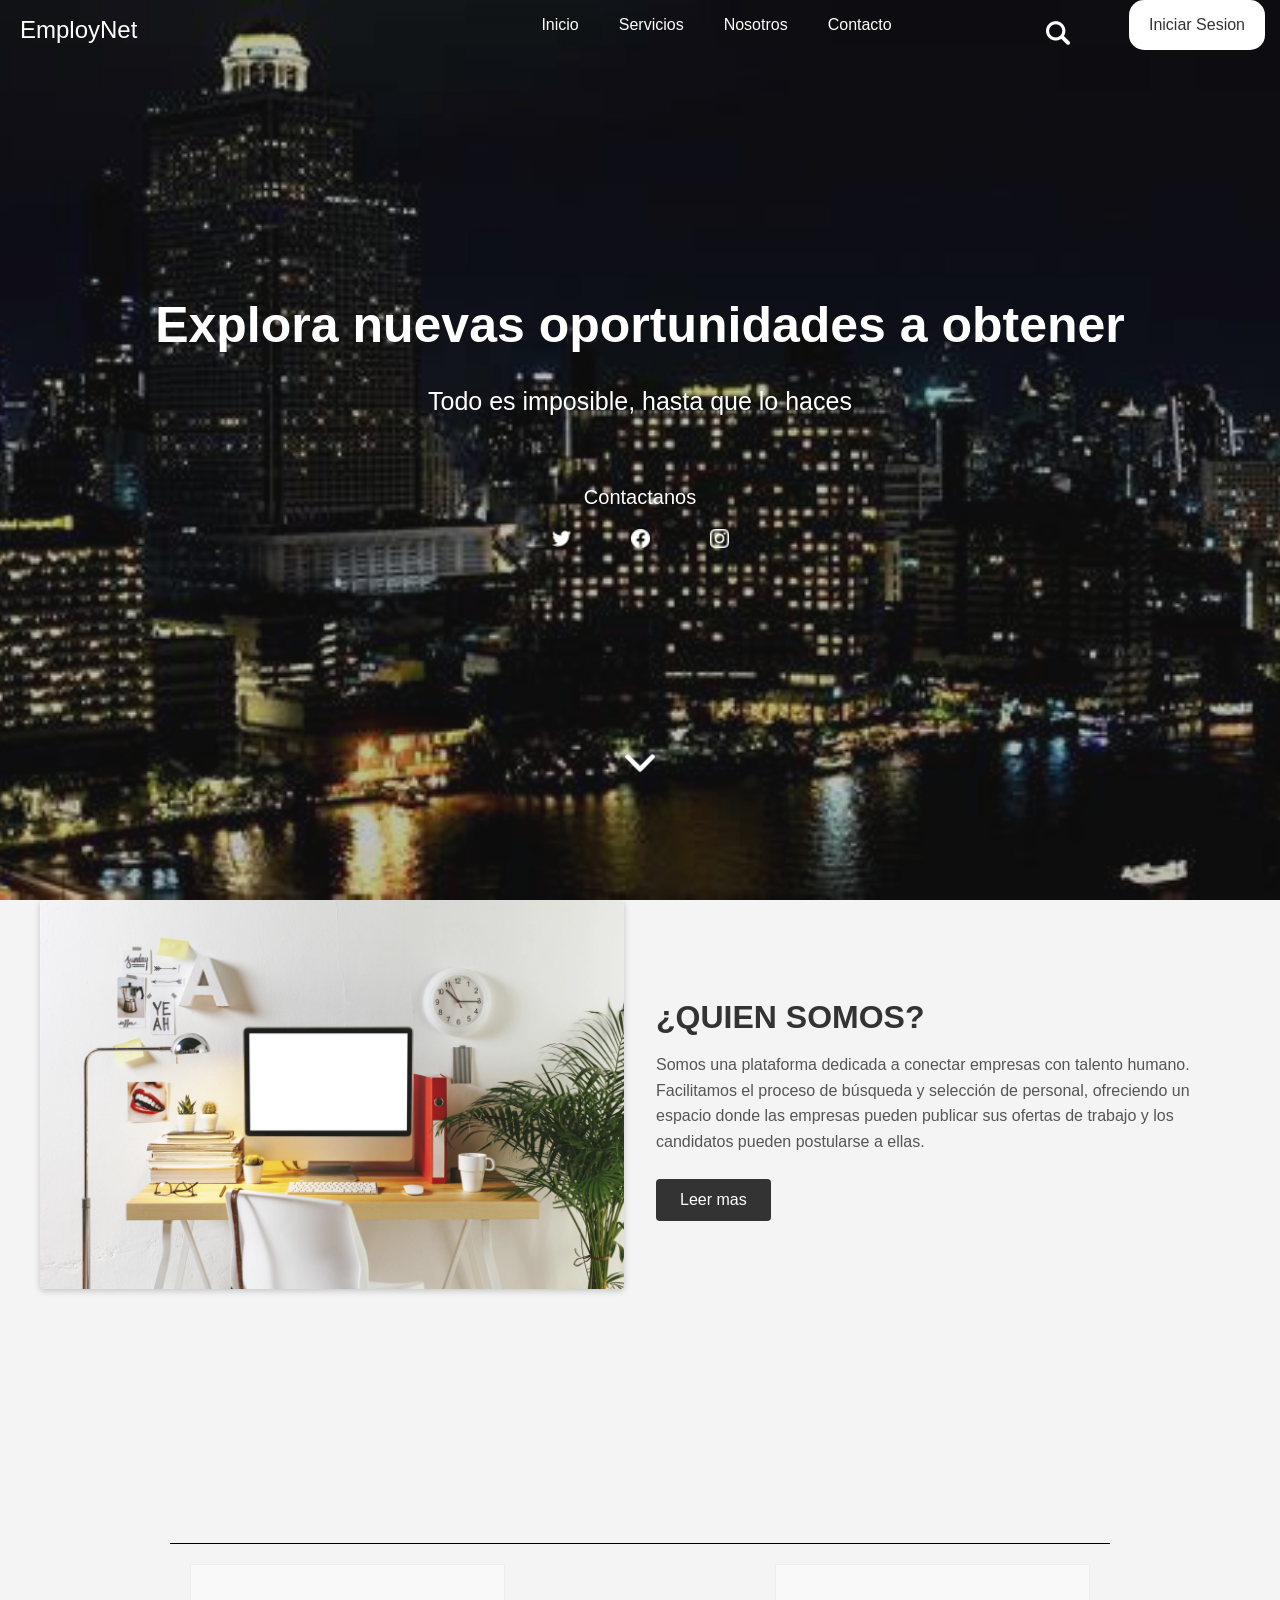
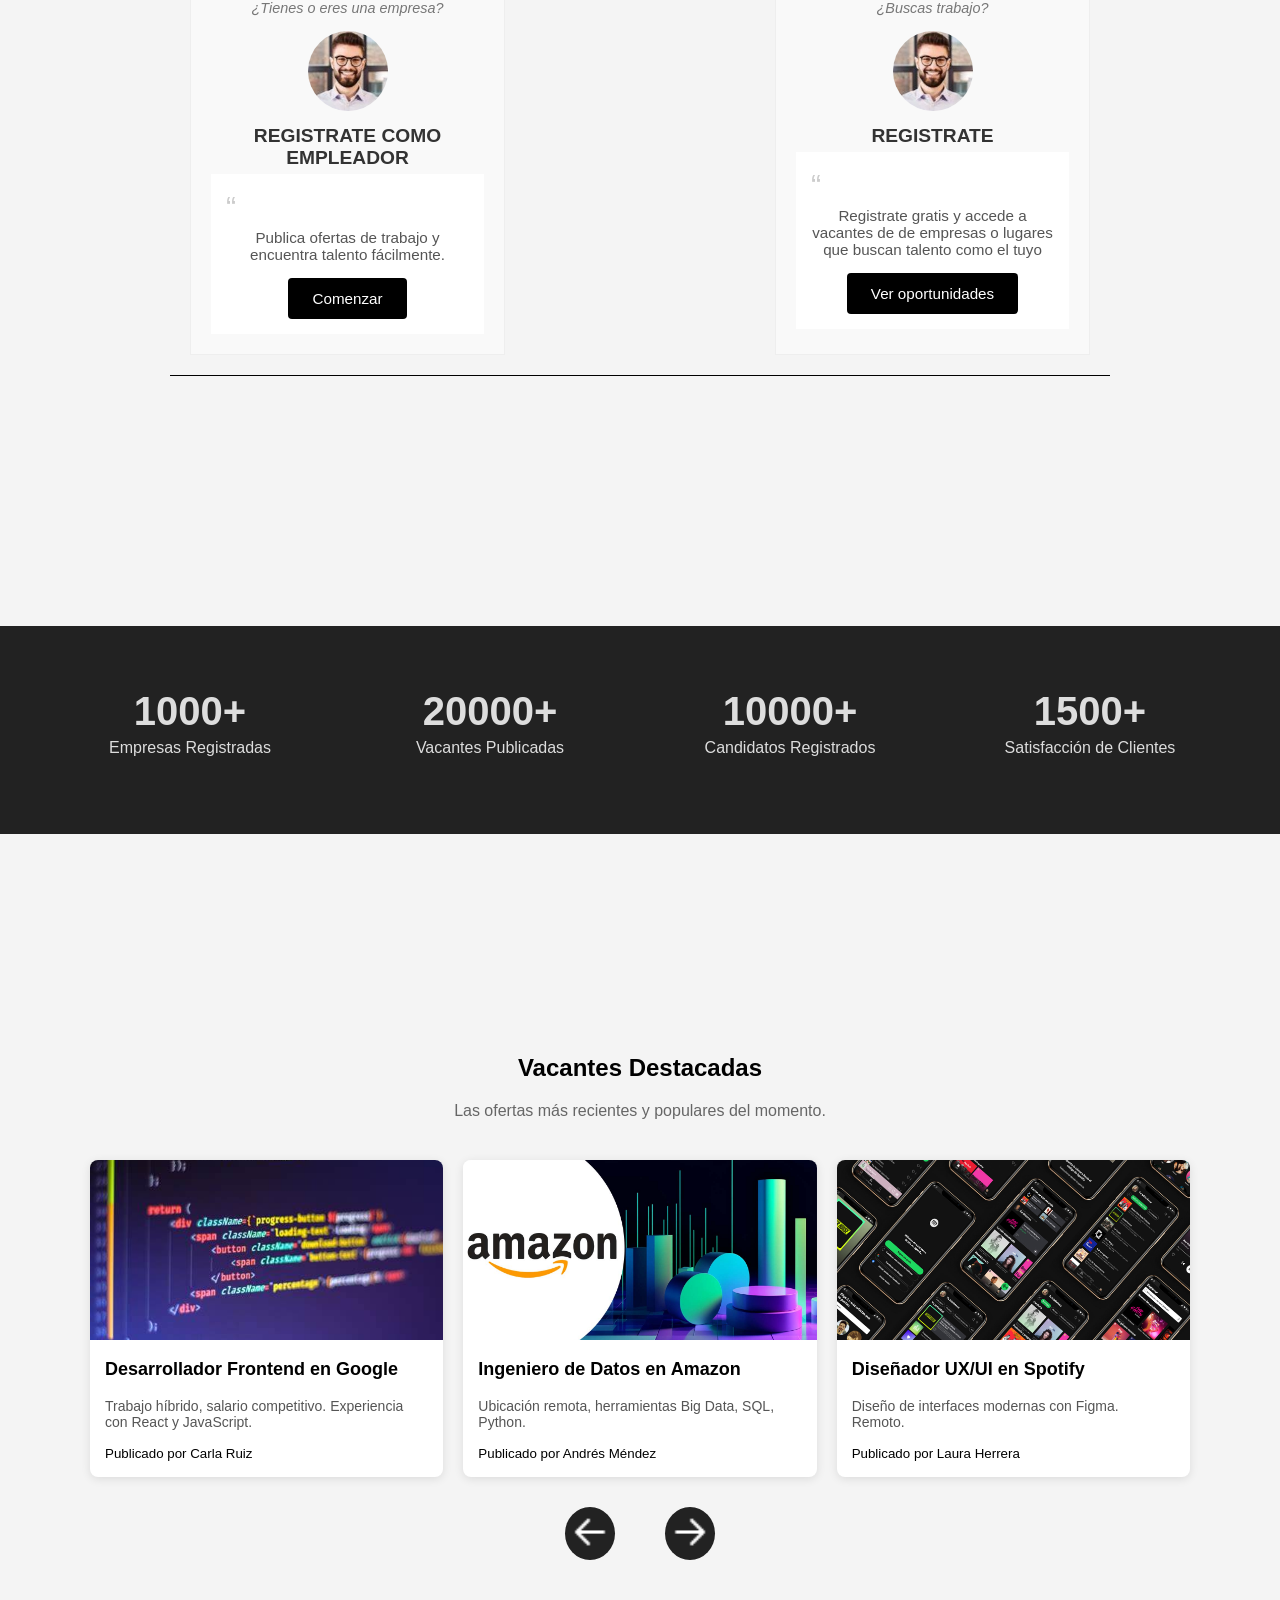
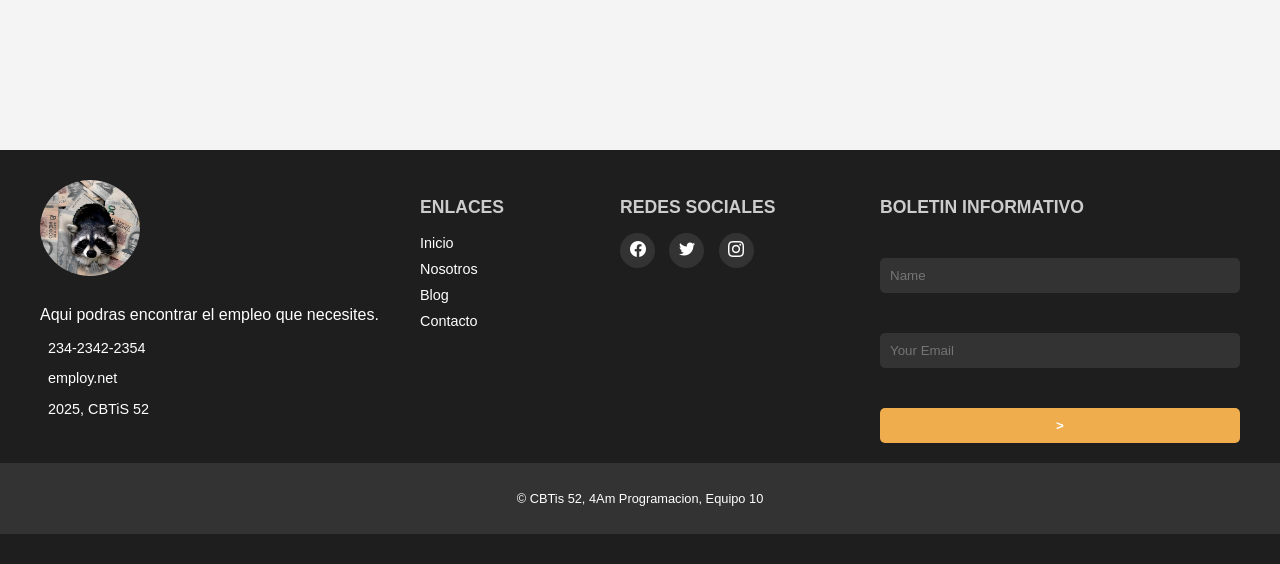
==== commit a29e1c20: "Cambio del viernes 2 de mayo" ====
--- a/index.html
+++ b/index.html
@@ -3,7 +3,7 @@
 <head>
   <meta charset="UTF-8">
   <meta name="viewport" content="width=device-width, initial-scale=1.0">
-  <title>Barra de Navegación</title>
+  <title>Worksise</title>
   <link rel="stylesheet" href="css/styles.css">
 </head>
 <body>
@@ -13,7 +13,7 @@
       <a href="#inicio">Inicio</a>
       <a href="#servicios">Servicios</a>
       <a href="#nosotros">Nosotros</a>
-      <a href="#contacto">Contacto</a>
+      <a href="contacto.html">Contacto</a>
       <a href="#login" class="right" id="miBoton">Iniciar Sesion</a>
       <!-- El modal (inicialmente oculto) -->
       <div id="miModal" class="modal">
@@ -71,11 +71,9 @@
       <div class="text-column">
         <h2>¿QUIEN SOMOS?</h2>
         <p>
-          Lorem ipsum dolor sit amet, consectetur adipiscing elit. Sed do eiusmod 
-          tempor incididunt ut labore et dolore magna aliqua. Ut enim ad minim 
-          veniam, quis nostrud exercitation...
+          Somos una plataforma dedicada a conectar empresas con talento humano. Facilitamos el proceso de búsqueda y selección de personal, ofreciendo un espacio donde las empresas pueden publicar sus ofertas de trabajo y los candidatos pueden postularse a ellas.
         </p>
-        <a href="#" class="btn-readmore">Read More</a>
+        <a href="#" class="btn-readmore">Leer mas</a>
       </div>
     </section>
     <section class="starts-container">
@@ -98,6 +96,7 @@
         </blockquote>
       </div>
     </section>
+    <!--Seccion de separacion y generar confianza (generada por la IA y modificada por nosotros a nuestro gusto)-->
     <section class="target_section layout_padding2">
       <div class="container">
         <div class="row">
@@ -107,7 +106,7 @@
                 1000+
               </h2>
               <h5>
-                Years of Business
+                Empresas Registradas
               </h5>
             </div>
           </div>
@@ -117,7 +116,7 @@
                 20000+
               </h2>
               <h5>
-                Projects Delivered
+                Vacantes Publicadas
               </h5>
             </div>
           </div>
@@ -127,7 +126,7 @@
                 10000+
               </h2>
               <h5>
-                Satisfied Customers
+                Candidatos Registrados
               </h5>
             </div>
           </div>
@@ -137,7 +136,7 @@
                 1500+
               </h2>
               <h5>
-                Cups of Coffee
+                Satisfacción de Clientes
               </h5>
             </div>
           </div>
@@ -169,12 +168,12 @@
     <div class="footer-info">
       <div class="logo-info">
         <img src="imagenes/logo2.webp" alt="">
-        <p>Tu lema o una breve descripción.</p>
+        <p>Aqui podras encontrar el empleo que necesites.</p>
       </div>
       <div class="contact-info">
-        <p><i class="fas fa-phone"></i> 641-754-8072</p>
-        <p><i class="fas fa-envelope"></i> Gavit.Ma@hyda.com</p>
-        <p><i class="fas fa-map-marker-alt"></i> 1718 Park Boulevard Marshalltown, IA 50158</p>
+        <p><i class="fas fa-phone"></i> 234-2342-2354</p>
+        <p><i class="fas fa-envelope"></i> employ.net</p>
+        <p><i class="fas fa-map-marker-alt"></i> 2025, CBTiS 52</p>
       </div>
     </div>
     <div class="footer-links">
--- a/css/styles.css
+++ b/css/styles.css
@@ -683,7 +683,7 @@
 }
   
 .logo-info img {
-    max-width: 100px; /* Ajusta el tamaño de tu logo */
+    max-width: 100px; /* Ajusta el tamaño del logo */
     margin-bottom: 10px; /* Espacio debajo del logo */
     border-radius: 50%; /* Bordes redondeados para el logo */
 }
@@ -791,7 +791,7 @@
     padding: 15px 0; /* Espacio arriba y abajo */
     font-size: 0.8em; /* Tamaño de fuente más pequeño */
 }
-  /*Media para adaptar a pantallas mas pequeñas*/
+  /*Media para adaptar a pantallas mas pequeñas(intento de un tutorial)*/
 @media (max-width: 768px) {
     .footer-container {
       flex-direction: column; /* Apilar las secciones en pantallas pequeñas */
